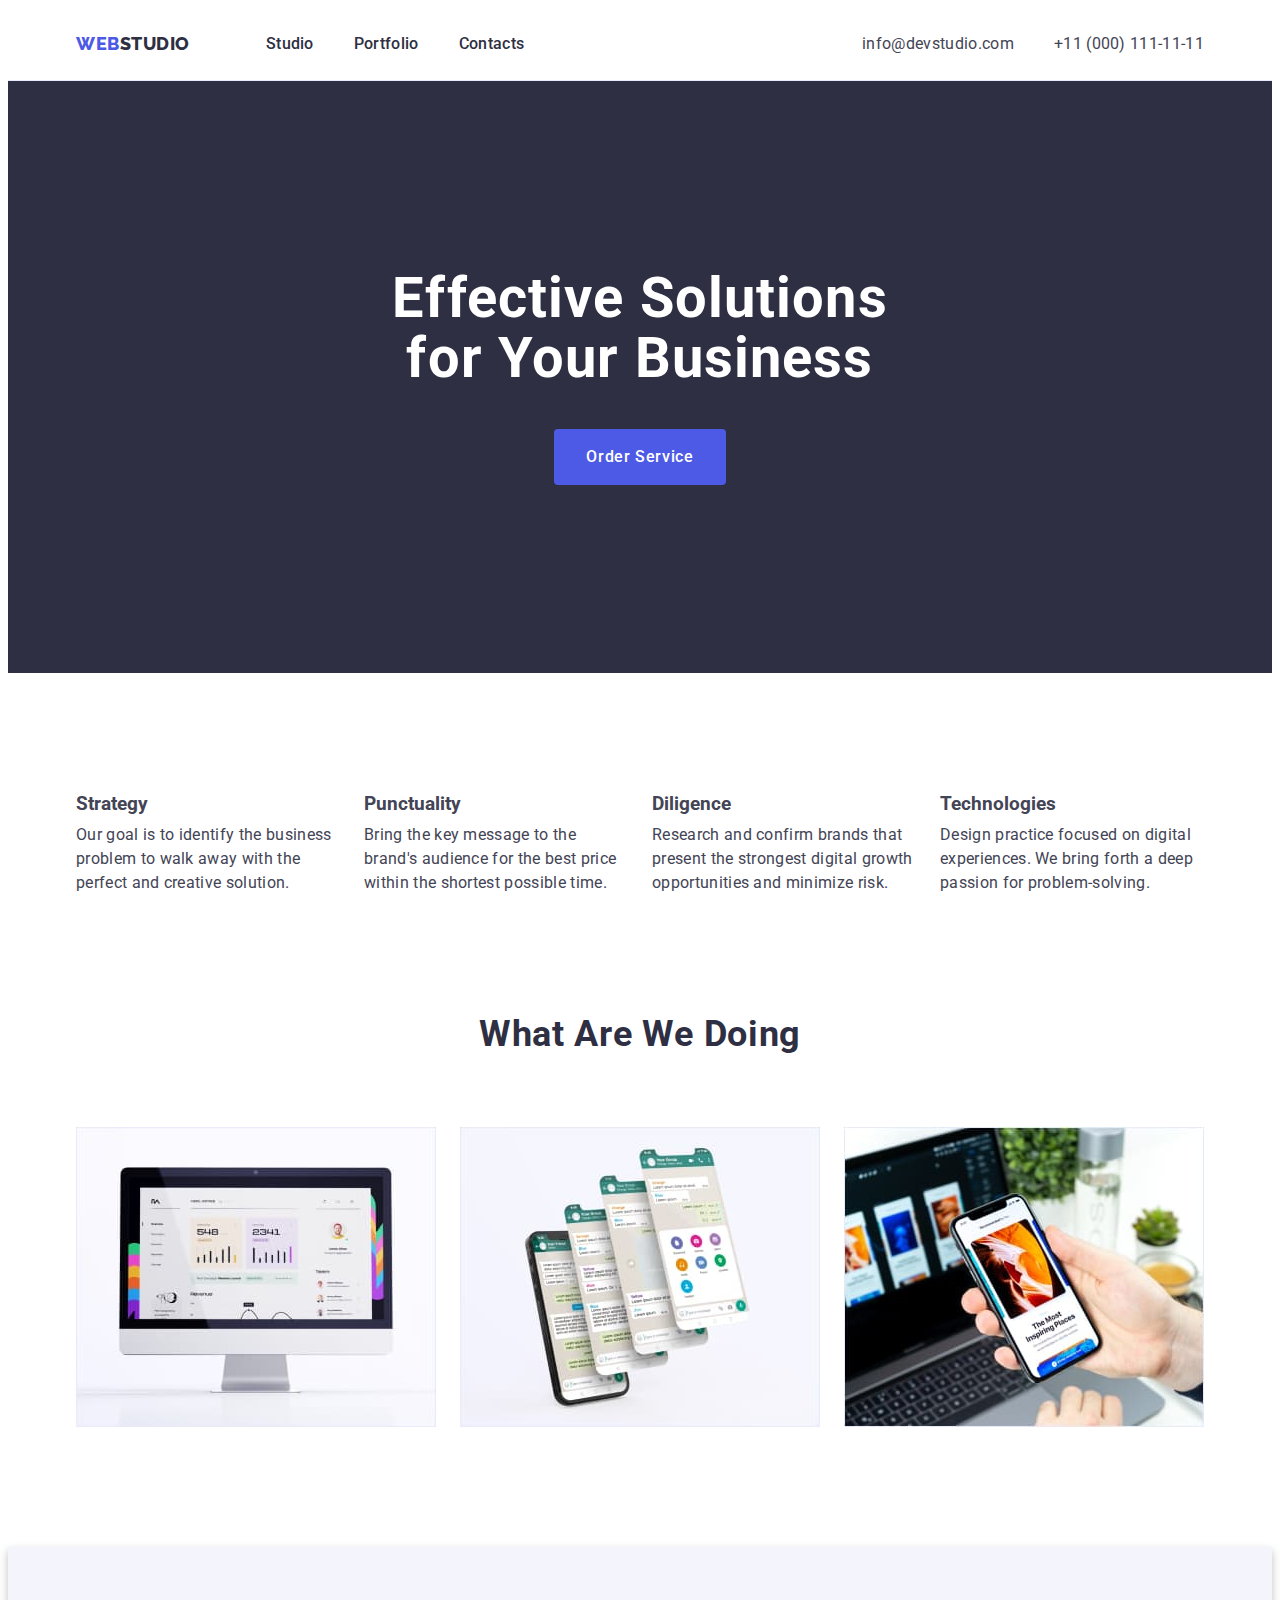
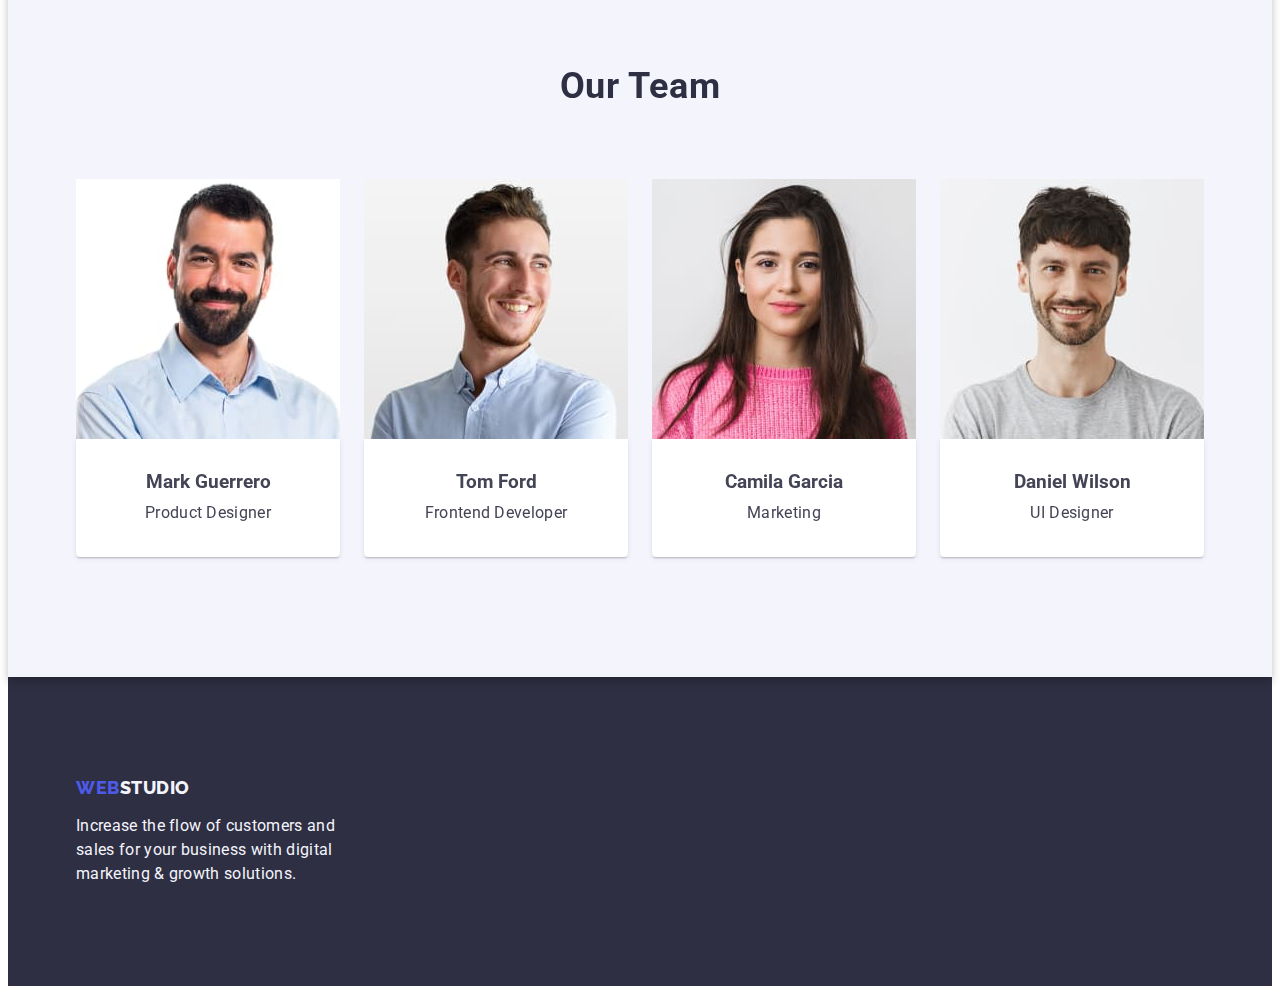
==== index.html @ d4481805 "Initial commit" ====
<!DOCTYPE html>
<html lang="en">

<head>
    <meta charset="UTF-8">
    <meta http-equiv="X-UA-Compatible" content="IE=edge">
    <meta name="viewport" content="width=device-width, initial-scale=1.0">
    <title>WebStudio</title>
    <link rel="preconnect" href="https://fonts.googleapis.com">
    <link rel="preconnect" href="https://fonts.gstatic.com" crossorigin>
    <link
        href="https://fonts.googleapis.com/css2?family=Raleway:wght@800&family=Roboto:wght@400;500;700;900&display=swap"
        rel="stylesheet">
    <link rel="stylesheet" href="https://cdnjs.cloudflare.com/ajax/libs/modern-normalize/1.1.0/modern-normalize.min.css"
        integrity="sha512-wpPYUAdjBVSE4KJnH1VR1HeZfpl1ub8YT/NKx4PuQ5NmX2tKuGu6U/JRp5y+Y8XG2tV+wKQpNHVUX03MfMFn9Q=="
        crossorigin="anonymous" referrerpolicy="no-referrer" />
    <link rel="stylesheet" href="./css/styles.css" />
</head>

<body>

    <!--Шапка сайту-->

    <header class="page-hdr">
        <div class="container page-header-container">
            <nav class="page-nav nav-menu">
                <a class="link logo-web" href="./index.html">Web<span class="logo-studioup">Studio</span></a>

                <ul class="list nav">
                    <li><a class="link nav-link" href="./index.html">Studio</a></li>
                    <li><a class="link nav-link" href="./portfolio.html">Portfolio</a></li>
                    <li><a class="link nav-link" href="">Contacts</a></li>
                </ul>
            </nav>

            <address class="adrs">
                <ul class="address-links list">
                    <li><a class="link" href="mailto:info@devstudio.com">info@devstudio.com</a></li>
                    <li><a class="link" href="tel:+110001111111">+11 (000) 111-11-11</a></li>
                </ul>
            </address>
        </div>
    </header>

    <!--Hero-->

    <main>
        <section class="hero">
            <div class="container">
                <h1 class="hero-title">Effective Solutions for Your Business</h1>
                <button class="hero-btn " type="button">Order Service</button>
            </div>
        </section>


        <!--Друга секція-->

        <section class="section">
            <div class="container">
                <h2 class="tit visually-hidden">Наші переваги.</h2>
                <ul class="list advantages">
                    <li class="advant">
                        <h3 class="title">Strategy</h3>
                        <p class="text-title">Our goal is to identify the business
                            problem to walk away with the perfect and creative solution.</p>
                    </li>
                    <li class="advant">
                        <h3 class="title">Punctuality</h3>
                        <p class="text-title">Bring the key message to the brand's audience for the best price within
                            the
                            shortest possible
                            time.</p>
                    </li>
                    <li class="advant">
                        <h3 class="title">Diligence</h3>
                        <p class="text-title">Research and confirm brands that present the strongest digital growth
                            opportunities and minimize
                            risk.</p>
                    </li>
                    <li class="advant">
                        <h3 class="title">Technologies</h3>
                        <p class="text-title">Design practice focused on digital experiences. We bring forth a deep
                            passion
                            for
                            problem-solving.</p>
                    </li>
                </ul>
            </div>
        </section>

        <!--Третя секція-->

        <section class="section no-padding">
            <div class="container">

                <h2 class="headline">What are we doing</h2>
                <ul class="list list-doing">
                    <li class="wedoing">
                        <img src="./images/monitor.jpg" alt="monitor">
                    </li>
                    <li class="wedoing">
                        <img src="./images/smartphone.jpg" alt="smartphone">
                    </li>
                    <li class="wedoing">
                        <img src="./images/laptop.jpg" alt="laptop">
                    </li>
                </ul>
            </div>
        </section>

        <!--Четверта секція-->

        <section class="section section-team">
            <div class="container">
                <h2 class="headline-team">Our Team</h2>
                <ul class="team-img list">
                    <li class="master-photo">
                        <img class="master-card" src="./images/mark-guerrero.jpg" alt="mark-guerrero" width="264">
                        <div class="tit-container">
                            <h3 class="title name-center">Mark Guerrero</h3>
                            <p class="text-title name-center">Product Designer</p>
                        </div>
                    </li>
                    <li class="master-photo">
                        <img class="master-card" src="./images/tom-ford.jpg" alt="tom-ford" width="264">
                        <div class="tit-container">
                            <h3 class="title name-center">Tom Ford</h3>
                            <p class="text-title name-center">Frontend Developer</p>
                        </div>
                    </li>
                    <li class="master-photo">
                        <img class="master-card" src="./images/camila-garcia.jpg" alt="camila-garcia" width="264">
                        <div class="tit-container">
                            <h3 class="title name-center">Camila Garcia</h3>
                            <p class="text-title name-center">Marketing</p>
                        </div>
                    </li>
                    <li class="master-photo">
                        <img class="master-card" src="./images/daniel-wilson.jpg" alt="daniel-wilson" width="264">
                        <div class="tit-container">
                            <h3 class="title name-center">Daniel Wilson</h3>
                            <p class="text-title name-center">UI Designer</p>
                        </div>
                    </li>
                </ul>
            </div>
        </section>
    </main>


    <!--Підвал-->

    <footer class="foot-menu">
        <div class="container">
            <a class="link logo-webfoot" href="./index.html">Web<span class="logo-studiofoot">Studio</span></a>
            <p class="foot-text">Increase the flow of customers and sales for your business with digital marketing &
                growth
                solutions.</p>
        </div>
    </footer>


</body>

</html>
---- css/styles.css ----
/* root */

:root {
  --fontfamily: "Roboto", sans-serif;
  --fontfamilysecond: "Raleway", sans-serif;
  --maincolor: #434455;
  --textcolor: #2e2f42;
  --secondarycolor: #f4f4fd;
  --backgroundcolor: #ffffff;
  --logowebcolor: #4d5ae5;
  --activebackbtncolor: #404bbf;
  --btnbordercolor: #e7e9fc;
}

/* Скидання стилів браузера  */

.list {
  list-style: none;
}

.link {
  text-decoration: none;
}

h1,
h2,
h3,
h4,
p {
  margin-top: 0;
  margin-bottom: 0;
}

ul,
ol {
  margin-top: 0;
  margin-bottom: 0;
  padding-left: 0;
}

img {
  display: block;
}

.container {
  width: 1158px;
  padding: 0 15px;
  margin-left: auto;
  margin-right: auto;
}

/* border-box ===========================================================*/

html {
  box-sizing: border-box;
}

/* Це рамка блоків для верстки. Потім потрібно буде видалити =============================*/

.box {
  outline: 2px solid orangered;
}

*,
*::before,
*::after {
  box-sizing: inherit;
}

/*body* - глобальні стилі */

body {
  font-family: var(--fontfamily);
  color: var(--maincolor);
  background-color: var(--backgroundcolor);
}

.section {
  padding-top: 120px;
  padding-bottom: 120px;
}

.title {
  margin-top: 0;
  margin-bottom: 8px;
}

.visually-hidden {
  position: absolute;
  width: 1px;
  height: 1px;
  margin: -1px;
  border: 0;
  padding: 0;

  white-space: nowrap;
  clip-path: inset(100%);
  clip: rect(0 0 0 0);
  overflow: hidden;
}

/* Header */

.page-hdr {
  border-bottom: 1px solid var(--btnbordercolor);
}

.page-header-container {
  display: flex;
  align-items: center;
}

.page-nav {
  display: flex;
  align-items: center;
}

.nav-menu > a {
  font-size: 18px;
  font-weight: 800;
  font-size: 18px;
  line-height: 1.17;
  display: flex;
  align-items: center;
  letter-spacing: 0.03em;
  text-transform: uppercase;
}

.logo-web {
  color: var(--logowebcolor);
  font-family: var(--fontfamilysecond);
  margin-right: 76px;
}

/* Лого Studio верх */

.logo-studioup {
  color: var(--textcolor);
  font-family: var(--fontfamilysecond);
}

/* Лого Studio низ */

.logo-studiofoot {
  color: var(--secondarycolor);
  font-family: var(--fontfamilysecond);
}

/* Навігація */

.nav {
  display: flex;
  align-items: center;
  gap: 40px;
}

.nav-link {
  display: block;
  font-weight: 500;
  line-height: 1.5;
  letter-spacing: 0.02em;
  color: var(--textcolor);
  padding: 24px 0;
}

.nav-link:hover,
.nav-link:focus {
  color: var(--activebackbtncolor);
}

/* Contacts */

.adrs {
  font-style: normal;
  margin-left: auto;
}

.address-links {
  display: flex;
  align-items: center;
  gap: 40px;
}

.address-links .link {
  font-weight: 400;
  line-height: 1.5;
  letter-spacing: 0.02em;
  color: var(--maincolor);
}

.address-links .link:hover,
.address-links .link:focus {
  color: var(--activebackbtncolor);
}

/* Перша секція / Hero */

.hero {
  background-color: var(--textcolor);
  text-align: center;
  padding-top: 188px;
  padding-bottom: 188px;
}

.hero-title {
  font-weight: 700;
  font-size: 56px;
  line-height: 1.07;
  margin-top: 0;
  margin-right: auto;
  margin-left: auto;
  letter-spacing: 0.02em;
  color: var(--backgroundcolor);

  margin-bottom: 40px;
  display: block;
  max-width: 496px;
}

.hero-btn {
  font-weight: 500;
  font-size: 16px;
  line-height: 1.5;

  align-items: center;
  letter-spacing: 0.04em;
  font-family: var(--fontfamily);
  color: var(--backgroundcolor);
  background-color: var(--logowebcolor);
  cursor: pointer;
  border-radius: 4px;
  padding: 16px 32px;
  display: block;
  margin-left: auto;
  margin-right: auto;
  min-width: 169px;
  height: 56px;
  border: none;
}

.hero-btn:hover,
.hero-btn:focus {
  background-color: var(--activebackbtncolor);
}

/* Друга секція / advantages */

.advant {
  width: 264px;
}

.advantages {
  display: flex;
  gap: 24px;
}

.tit .title {
  font-weight: 500;
  font-size: 20px;
  line-height: 1.2;
  letter-spacing: 0.02em;
  color: var(--textcolor);
  background-color: var(--backgroundcolor);
}

.text-title {
  font-weight: 400;
  font-size: 16px;
  line-height: 1.5;
  letter-spacing: 0.02em;
}

/* Третя секція */

.no-padding {
  padding-top: 0;
}

.headline {
  font-weight: 700;
  font-size: 36px;
  line-height: 1.11;
  text-align: center;
  letter-spacing: 0.02em;
  text-transform: capitalize;
  color: var(--textcolor);
  padding-top: 0;
  margin-top: 0;
  margin-bottom: 72px;
}

.list-doing {
  display: flex;
  gap: 24px;
}

.wedoing {
  display: block;
  width: 360px;
}

/* Четверта секція */

.section-team {
  background-color: var(--secondarycolor);
  filter: drop-shadow(0px 4px 4px rgba(0, 0, 0, 0.25));
}

.master-photo {
  background-color: var(--backgroundcolor);
}

.tit-container {
  padding: 32px 16px;
  box-shadow: 0px 1px 6px rgba(46, 47, 66, 0.08),
    0px 1px 1px rgba(46, 47, 66, 0.16), 0px 2px 1px rgba(46, 47, 66, 0.08);
  border-radius: 0px 0px 4px 4px;
}

.name-center {
  text-align: center;
}

.headline-team {
  font-weight: 700;
  font-size: 36px;
  line-height: 1.11;
  text-align: center;
  letter-spacing: 0.02em;
  text-transform: capitalize;
  color: var(--textcolor);
  margin-top: 0;
  margin-bottom: 72px;
}

.team-img {
  display: flex;
  gap: 24px;
}

/* Перша секція Portfolio */

.btn {
  font-weight: 500;
  font-size: 16px;
  font-family: var(--fontfamily);
  line-height: 1.5;
  display: flex;
  align-items: center;
  text-align: center;
  letter-spacing: 0.04em;
  color: var(--logowebcolor);
  background-color: var(--secondarycolor);
  cursor: pointer;
  border-radius: 4px;
  padding: 12px 24px;
  display: inline-block;
  border: 1px solid var(--btnbordercolor);
}

.btn:hover,
.btn:focus,
.btn:active {
  color: var(--backgroundcolor);
  background-color: var(--activebackbtncolor);
  border: 1px solid transparent;
}

/* Друга секція Portfolio */

.section-photo {
  padding-top: 96px;
}

.filter-btn {
  display: flex;
  justify-content: center;
  gap: 24px;
  margin-bottom: 72px;
}

.item-card {
  padding-bottom: 32px;
}

.item-photo {
  display: flex;
  flex-wrap: wrap;

  gap: 24px;
  row-gap: 48px;
}

.item-photo .title {
  font-weight: 500;
  font-size: 20px;
  line-height: 1.2;
  letter-spacing: 0.02em;
  color: var(--textcolor);
}

.item-photo .subtitle {
  font-family: var(--fontfamily);
  font-weight: 400;
  font-size: 16px;
  line-height: 1.5;
  letter-spacing: 0.02em;
  color: var(--maincolor);
}

.text-card {
  padding: 32px 16px;

  border: 1px solid var(--btnbordercolor);
  border-top: 0;
}

/* Підвал */

.logo-webfoot {
  font-size: 18px;
  font-weight: 800;
  line-height: 1.17;
  display: flex;
  align-items: center;
  letter-spacing: 0.03em;
  text-transform: uppercase;
  display: block;
  color: var(--logowebcolor);
  font-family: var(--fontfamilysecond);
  margin-bottom: 16px;
  display: inline-block;
}

.foot-menu {
  background-color: var(--textcolor);
  padding-top: 100px;
  padding-bottom: 100px;
}

.foot-text {
  font-weight: 400;
  line-height: 1.5;
  letter-spacing: 0.02em;
  color: var(--secondarycolor);
  width: 264px;
}
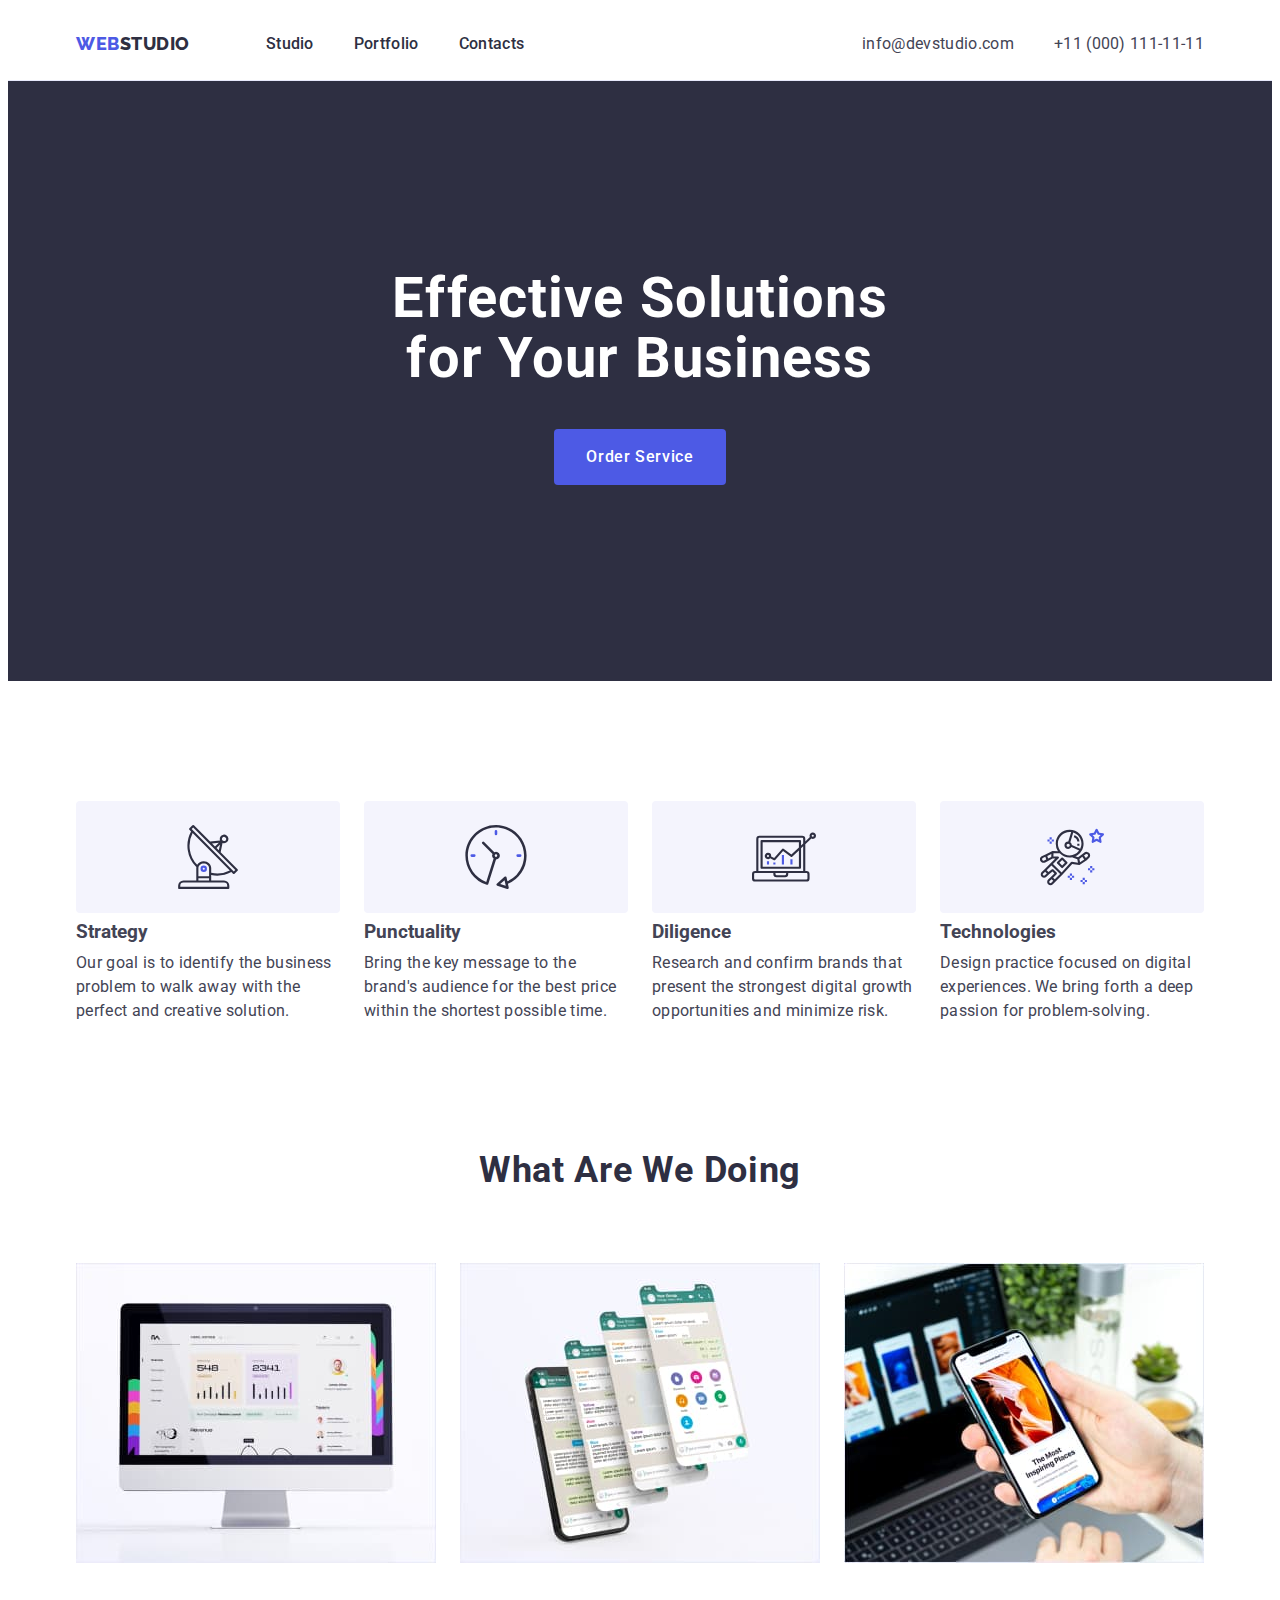
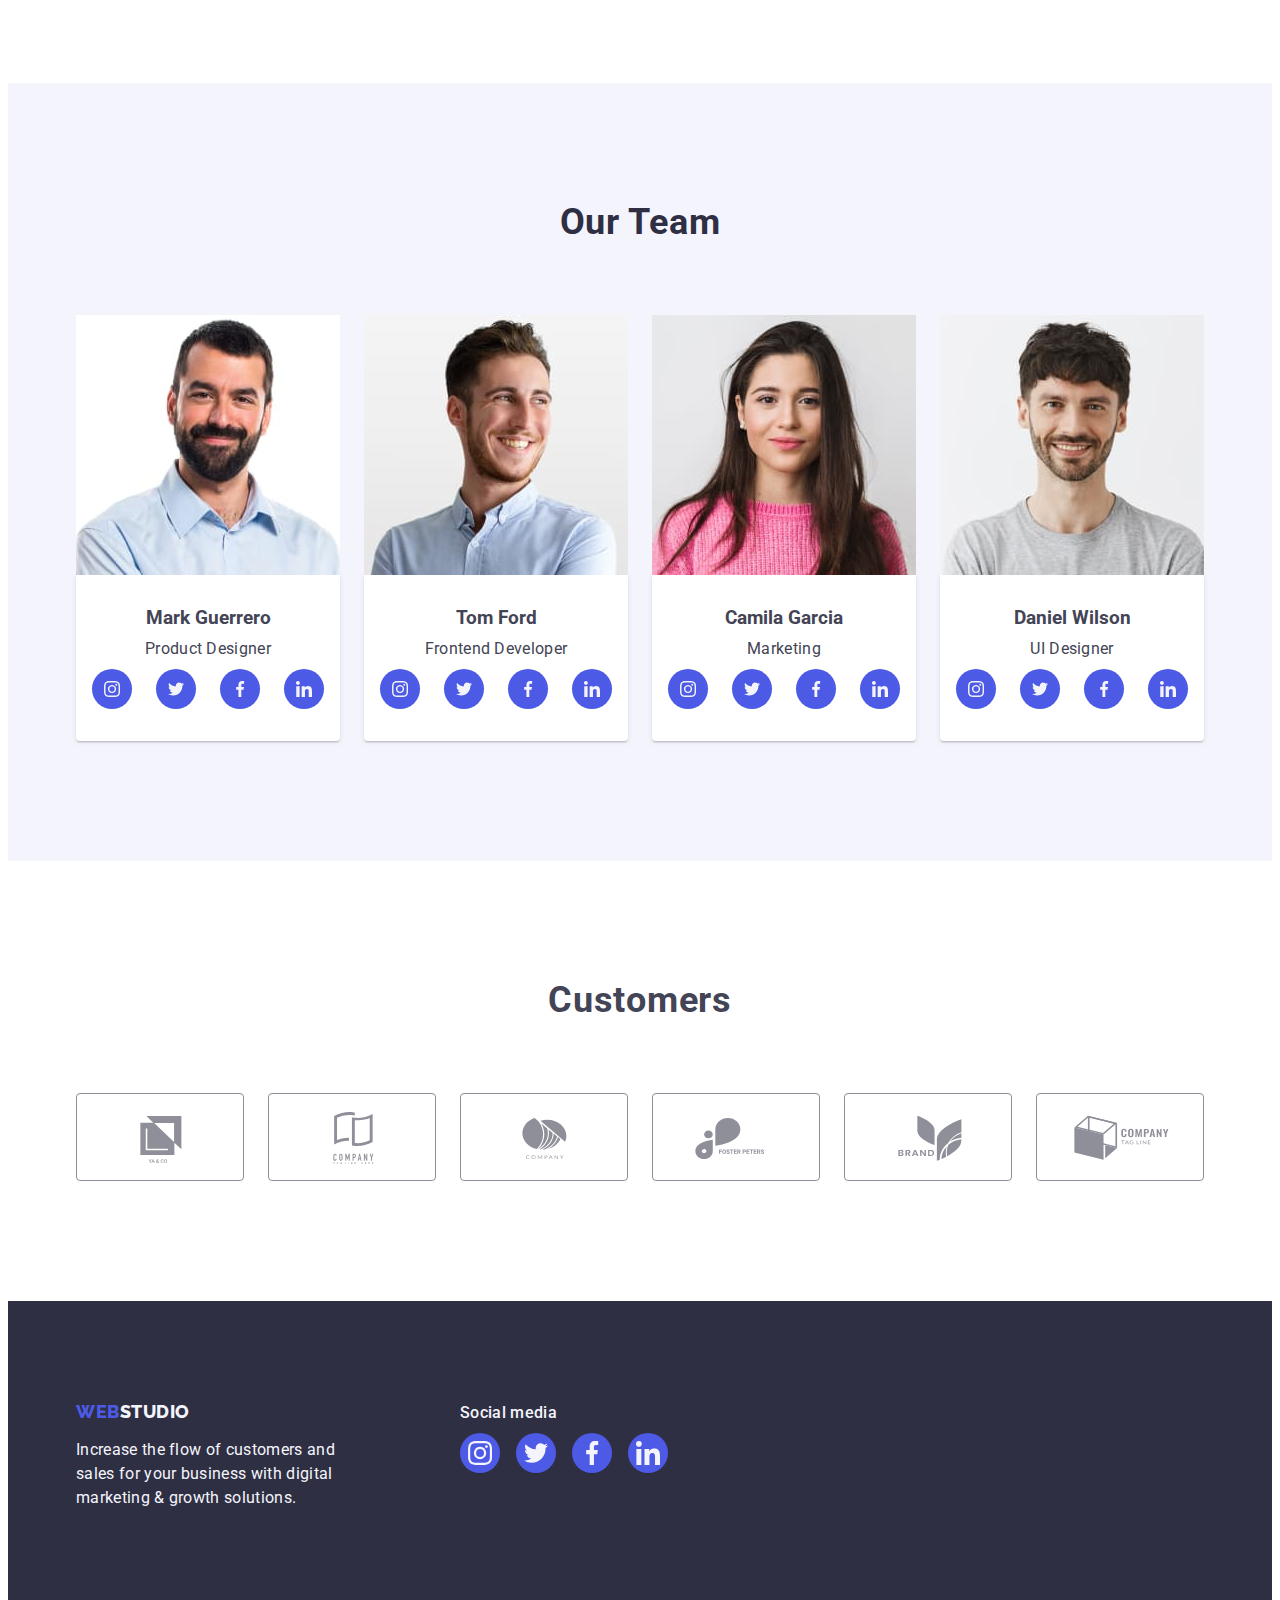
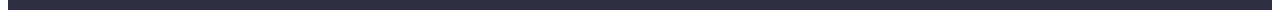
==== commit 461efadb: "Домашнє завдання 4" ====
--- a/index.html
+++ b/index.html
@@ -45,10 +45,10 @@
     <!--Hero-->
 
     <main>
-        <section class="hero">
-            <div class="container">
+        <section class="hero overlay">
+            <div class="">
                 <h1 class="hero-title">Effective Solutions for Your Business</h1>
-                <button class="hero-btn " type="button">Order Service</button>
+                <button class="hero-btn" type="button">Order Service</button>
             </div>
         </section>
 
@@ -60,11 +60,22 @@
                 <h2 class="tit visually-hidden">Наші переваги.</h2>
                 <ul class="list advantages">
                     <li class="advant">
+                        <div class="advant-decor advant-icon">
+                            <svg width="64" height="64">
+                                <use href="./images/icons.svg#icon-antenna"></use>
+                            </svg>
+                        </div>
                         <h3 class="title">Strategy</h3>
                         <p class="text-title">Our goal is to identify the business
                             problem to walk away with the perfect and creative solution.</p>
+
                     </li>
                     <li class="advant">
+                        <div class="advant-decor advant-icon">
+                            <svg width="64" height="64">
+                                <use href="./images/icons.svg#icon-clock"></use>
+                            </svg>
+                        </div>
                         <h3 class="title">Punctuality</h3>
                         <p class="text-title">Bring the key message to the brand's audience for the best price within
                             the
@@ -72,12 +83,22 @@
                             time.</p>
                     </li>
                     <li class="advant">
-                        <h3 class="title">Diligence</h3>
+                        <div class="advant-decor advant-icon">
+                            <svg width="64" height="64">
+                                <use href="./images/icons.svg#icon-diagram"></use>
+                            </svg>
+                        </div>
+                        <h3 class=" title">Diligence</h3>
                         <p class="text-title">Research and confirm brands that present the strongest digital growth
                             opportunities and minimize
                             risk.</p>
                     </li>
                     <li class="advant">
+                        <div class="advant-decor advant-icon">
+                            <svg width="64" height="64">
+                                <use href="./images/icons.svg#icon-astronaut"></use>
+                            </svg>
+                        </div>
                         <h3 class="title">Technologies</h3>
                         <p class="text-title">Design practice focused on digital experiences. We bring forth a deep
                             passion
@@ -119,6 +140,32 @@
                         <div class="tit-container">
                             <h3 class="title name-center">Mark Guerrero</h3>
                             <p class="text-title name-center">Product Designer</p>
+                            <div class="links-list">
+                                <a class="social-links link" href="" target="_blank" rel="noopener no-referrer"
+                                    area-label="icon instagram">
+                                    <svg class="social-icon" width="16" height="16">
+                                        <use href="./images/icons.svg#icon-instagram"></use>
+                                    </svg>
+                                </a>
+                                <a class="social-links link" href="" target="_blank" rel="noopener no-referrer"
+                                    area-label="icon twitter">
+                                    <svg class="social-icon" width="16" height="16">
+                                        <use href="./images/icons.svg#icon-twitter"></use>
+                                    </svg>
+                                </a>
+                                <a class="social-links link" href="" target="_blank" rel="noopener no-referrer"
+                                    area-label="icon facebook">
+                                    <svg class="social-icon" width="16" height="16">
+                                        <use href="./images/icons.svg#icon-facebook"></use>
+                                    </svg>
+                                </a>
+                                <a class="social-links link" href="" target="_blank" rel="noopener no-referrer"
+                                    area-label="icon linkedin">
+                                    <svg class="social-icon" width="16" height="16">
+                                        <use href="./images/icons.svg#icon-linkedin"></use>
+                                    </svg>
+                                </a>
+                            </div>
                         </div>
                     </li>
                     <li class="master-photo">
@@ -126,6 +173,32 @@
                         <div class="tit-container">
                             <h3 class="title name-center">Tom Ford</h3>
                             <p class="text-title name-center">Frontend Developer</p>
+                            <div class="links-list">
+                                <a class="social-links link" href="" target="_blank" rel="noopener no-referrer"
+                                    area-label="icon instagram">
+                                    <svg class="social-icon" width="16" height="16">
+                                        <use href="./images/icons.svg#icon-instagram"></use>
+                                    </svg>
+                                </a>
+                                <a class="social-links link" href="" target="_blank" rel="noopener no-referrer"
+                                    area-label="icon twitter">
+                                    <svg class="social-icon" width="16" height="16">
+                                        <use href="./images/icons.svg#icon-twitter"></use>
+                                    </svg>
+                                </a>
+                                <a class="social-links link" href="" target="_blank" rel="noopener no-referrer"
+                                    area-label="icon facebook">
+                                    <svg class="social-icon" width="16" height="16">
+                                        <use href="./images/icons.svg#icon-facebook"></use>
+                                    </svg>
+                                </a>
+                                <a class="social-links link" href="" target="_blank" rel="noopener no-referrer"
+                                    area-label="icon linkedin">
+                                    <svg class="social-icon" width="16" height="16">
+                                        <use href="./images/icons.svg#icon-linkedin"></use>
+                                    </svg>
+                                </a>
+                            </div>
                         </div>
                     </li>
                     <li class="master-photo">
@@ -133,6 +206,32 @@
                         <div class="tit-container">
                             <h3 class="title name-center">Camila Garcia</h3>
                             <p class="text-title name-center">Marketing</p>
+                            <div class="links-list">
+                                <a class="social-links link" href="" target="_blank" rel="noopener no-referrer"
+                                    area-label="icon instagram">
+                                    <svg class="social-icon" width="16" height="16">
+                                        <use href="./images/icons.svg#icon-instagram"></use>
+                                    </svg>
+                                </a>
+                                <a class="social-links link" href="" target="_blank" rel="noopener no-referrer"
+                                    area-label="icon twitter">
+                                    <svg class="social-icon" width="16" height="16">
+                                        <use href="./images/icons.svg#icon-twitter"></use>
+                                    </svg>
+                                </a>
+                                <a class="social-links link" href="" target="_blank" rel="noopener no-referrer"
+                                    area-label="icon facebook">
+                                    <svg class="social-icon" width="16" height="16">
+                                        <use href="./images/icons.svg#icon-facebook"></use>
+                                    </svg>
+                                </a>
+                                <a class="social-links link" href="" target="_blank" rel="noopener no-referrer"
+                                    area-label="icon linkedin">
+                                    <svg class="social-icon" width="16" height="16">
+                                        <use href="./images/icons.svg#icon-linkedin"></use>
+                                    </svg>
+                                </a>
+                            </div>
                         </div>
                     </li>
                     <li class="master-photo">
@@ -140,6 +239,32 @@
                         <div class="tit-container">
                             <h3 class="title name-center">Daniel Wilson</h3>
                             <p class="text-title name-center">UI Designer</p>
+                            <div class="links-list">
+                                <a class="social-links link" href="" target="_blank" rel="noopener no-referrer"
+                                    area-label="icon instagram">
+                                    <svg class="social-icon" width="16" height="16">
+                                        <use href="./images/icons.svg#icon-instagram"></use>
+                                    </svg>
+                                </a>
+                                <a class="social-links link" href="" target="_blank" rel="noopener no-referrer"
+                                    area-label="icon twitter">
+                                    <svg class="social-icon" width="16" height="16">
+                                        <use href="./images/icons.svg#icon-twitter"></use>
+                                    </svg>
+                                </a>
+                                <a class="social-links link" href="" target="_blank" rel="noopener no-referrer"
+                                    area-label="icon facebook">
+                                    <svg class="social-icon" width="16" height="16">
+                                        <use href="./images/icons.svg#icon-facebook"></use>
+                                    </svg>
+                                </a>
+                                <a class="social-links link" href="" target="_blank" rel="noopener no-referrer"
+                                    area-label="icon linkedin">
+                                    <svg class="social-icon" width="16" height="16">
+                                        <use href="./images/icons.svg#icon-linkedin"></use>
+                                    </svg>
+                                </a>
+                            </div>
                         </div>
                     </li>
                 </ul>
@@ -147,15 +272,114 @@
         </section>
     </main>
 
+    <!--П'ята секція-->
+
+    <section class="section">
+        <div class="container">
+            <h2 class="cust-title">Customers</h2>
+            <ul class="clients list">
+                <li>
+                    <a class="client-icon link" href="" target="_blank" rel="noopener no-referrer"
+                        area-label="client icon">
+                        <svg class="cust-icon" width="104" height="56">
+                            <use href="./images/icons.svg#icon-yaco"></use>
+                        </svg>
+                    </a>
+                </li>
+                <li>
+                    <a class="client-icon link" href="" target="_blank" rel="noopener no-referrer"
+                        area-label="client icon">
+                        <svg class="cust-icon" width="104" height="56">
+                            <use href="./images/icons.svg#icon-tagline"></use>
+                        </svg>
+                    </a>
+                </li>
+                <li>
+                    <a class="client-icon link" href="" target="_blank" rel="noopener no-referrer"
+                        area-label="client icon">
+                        <svg class="cust-icon" width="104" height="56">
+                            <use href="./images/icons.svg#icon-com"></use>
+                        </svg>
+                    </a>
+                </li>
+                <li>
+                    <a class="client-icon link" href="" target="_blank" rel="noopener no-referrer"
+                        area-label="client icon">
+                        <svg class="cust-icon" width="104" height="56">
+                            <use href="./images/icons.svg#icon-foster"></use>
+                        </svg>
+                    </a>
+                </li>
+                <li>
+                    <a class="client-icon link" href="" target="_blank" rel="noopener no-referrer"
+                        area-label="client icon">
+                        <svg class="cust-icon" width="104" height="56">
+                            <use href="./images/icons.svg#icon-brand"></use>
+                        </svg>
+                    </a>
+                </li>
+                <li>
+                    <a class="client-icon link" href="" target="_blank" rel="noopener no-referrer"
+                        area-label="client icon">
+                        <svg class="cust-icon" width="104" height="56">
+                            <use href="./images/icons.svg#icon-comtag"></use>
+                        </svg>
+                    </a>
+                </li>
+        </div>
+    </section>
+
+
+
 
     <!--Підвал-->
 
     <footer class="foot-menu">
-        <div class="container">
-            <a class="link logo-webfoot" href="./index.html">Web<span class="logo-studiofoot">Studio</span></a>
-            <p class="foot-text">Increase the flow of customers and sales for your business with digital marketing &
-                growth
-                solutions.</p>
+        <div class="container flex-foot">
+            <div class="foot-indent">
+                <a class="link logo-webfoot" href="./index.html">Web<span class="logo-studiofoot">Studio</span></a>
+                <p class="foot-text">Increase the flow of customers and sales for your business with digital
+                    marketing &
+                    growth
+                    solutions.</p>
+            </div>
+            <div>
+                <h2 class="social-title">Social media</h2>
+                <ul class="foot-links list">
+                    <li>
+                        <a class="footer-link" href="" target="_blank" rel="noopener no-referrer"
+                            area-label="icon instagram">
+                            <svg class="social-icon" width="24" height="24">
+                                <use href="./images/icons.svg#icon-instagram"></use>
+                            </svg>
+                        </a>
+                    </li>
+                    <li>
+                        <a class="footer-link link" href="" target="_blank" rel="noopener no-referrer"
+                            area-label="icon twitter">
+                            <svg class="social-icon" width="24" height="24">
+                                <use href="./images/icons.svg#icon-twitter"></use>
+                            </svg>
+                        </a>
+                    </li>
+                    <li>
+                        <a class="footer-link link" href="" target="_blank" rel="noopener no-referrer"
+                            area-label="icon facebook">
+                            <svg class="social-icon" width="24" height="24">
+                                <use href="./images/icons.svg#icon-facebook"></use>
+                            </svg>
+                        </a>
+                    </li>
+                    <li>
+                        <a class="footer-link link" href="" target="_blank" rel="noopener no-referrer"
+                            area-label="icon linkedin">
+                            <svg class="social-icon" width="24" height="24">
+                                <use href="./images/icons.svg#icon-linkedin"></use>
+                            </svg>
+                        </a>
+                    </li>
+                </ul>
+            </div>
         </div>
     </footer>
 
--- a/css/styles.css
+++ b/css/styles.css
@@ -10,6 +10,8 @@
   --logowebcolor: #4d5ae5;
   --activebackbtncolor: #404bbf;
   --btnbordercolor: #e7e9fc;
+  --clienticonfill: #8e8f99;
+  --footlinkfocuscolor: #31d0aa;
 }
 
 /* Скидання стилів браузера  */
@@ -211,7 +213,6 @@
   margin-left: auto;
   letter-spacing: 0.02em;
   color: var(--backgroundcolor);
-
   margin-bottom: 40px;
   display: block;
   max-width: 496px;
@@ -221,7 +222,6 @@
   font-weight: 500;
   font-size: 16px;
   line-height: 1.5;
-
   align-items: center;
   letter-spacing: 0.04em;
   font-family: var(--fontfamily);
@@ -243,15 +243,48 @@
   background-color: var(--activebackbtncolor);
 }
 
+.overlay {
+  max-width: 1440px;
+  height: 600px;
+  margin-left: auto;
+  margin-right: auto;
+
+  background-image: linear-gradient(
+      to right,
+      rgba(46, 47, 66, 0.7),
+      rgba(46, 47, 66, 0.7)
+    ),
+    url(../images/people-office.jpg);
+
+  background-size: cover;
+  background-position: center;
+  background-repeat: no-repeat;
+}
+
 /* Друга секція / advantages */
+
+.advantages {
+  display: flex;
+  gap: 24px;
+}
 
 .advant {
   width: 264px;
 }
 
-.advantages {
-  display: flex;
-  gap: 24px;
+.advant-icon {
+  display: block;
+}
+
+.advant-decor {
+  display: flex;
+  justify-content: center;
+  align-items: center;
+  width: 264px;
+  height: 112px;
+  background: #f4f4fd;
+  border-radius: 4px;
+  margin-bottom: 8px;
 }
 
 .tit .title {
@@ -268,6 +301,7 @@
   font-size: 16px;
   line-height: 1.5;
   letter-spacing: 0.02em;
+  margin-bottom: 8px;
 }
 
 /* Третя секція */
@@ -303,7 +337,6 @@
 
 .section-team {
   background-color: var(--secondarycolor);
-  filter: drop-shadow(0px 4px 4px rgba(0, 0, 0, 0.25));
 }
 
 .master-photo {
@@ -311,7 +344,8 @@
 }
 
 .tit-container {
-  padding: 32px 16px;
+  padding-top: 32px;
+  padding-bottom: 32px;
   box-shadow: 0px 1px 6px rgba(46, 47, 66, 0.08),
     0px 1px 1px rgba(46, 47, 66, 0.16), 0px 2px 1px rgba(46, 47, 66, 0.08);
   border-radius: 0px 0px 4px 4px;
@@ -336,6 +370,66 @@
 .team-img {
   display: flex;
   gap: 24px;
+}
+
+.links-list {
+  display: flex;
+  justify-content: center;
+  gap: 24px;
+}
+
+.social-links {
+  border-radius: 50%;
+  width: 40px;
+  height: 40px;
+  display: flex;
+  justify-content: center;
+  align-items: center;
+  background-color: var(--logowebcolor);
+}
+
+.social-links:hover,
+.social-links:focus {
+  background-color: var(--activebackbtncolor);
+}
+
+.social-icon {
+  fill: var(--secondarycolor);
+}
+
+/* П'ята секція */
+
+.cust-title {
+  font-weight: 700;
+  font-size: 36px;
+  line-height: 1.11;
+  text-align: center;
+  letter-spacing: 0.02em;
+  text-transform: capitalize;
+  margin-bottom: 72px;
+}
+
+.clients {
+  display: flex;
+  gap: 24px;
+}
+
+.client-icon {
+  display: block;
+  width: 168px;
+  height: 88px;
+  display: flex;
+  justify-content: center;
+  align-items: center;
+  border: 1px solid var(--clienticonfill);
+  border-radius: 4px;
+  fill: var(--clienticonfill);
+}
+
+.client-icon:hover,
+.client-icon:focus {
+  fill: var(--activebackbtncolor);
+  border-color: var(--activebackbtncolor);
 }
 
 /* Перша секція Portfolio */
@@ -364,6 +458,7 @@
   color: var(--backgroundcolor);
   background-color: var(--activebackbtncolor);
   border: 1px solid transparent;
+  box-shadow: 0px 4px 4px rgba(0, 0, 0, 0.25);
 }
 
 /* Друга секція Portfolio */
@@ -379,8 +474,9 @@
   margin-bottom: 72px;
 }
 
-.item-card {
-  padding-bottom: 32px;
+.item-card:hover {
+  box-shadow: 0px 1px 6px rgba(46, 47, 66, 0.08),
+    0px 1px 1px rgba(46, 47, 66, 0.16), 0px 2px 1px rgba(46, 47, 66, 0.08);
 }
 
 .item-photo {
@@ -418,6 +514,7 @@
 /* Підвал */
 
 .logo-webfoot {
+  display: flex;
   font-size: 18px;
   font-weight: 800;
   line-height: 1.17;
@@ -429,19 +526,60 @@
   color: var(--logowebcolor);
   font-family: var(--fontfamilysecond);
   margin-bottom: 16px;
-  display: inline-block;
+  display: block;
 }
 
 .foot-menu {
   background-color: var(--textcolor);
   padding-top: 100px;
   padding-bottom: 100px;
+  display: block;
+}
+
+.flex-foot {
+  display: flex;
+}
+
+.foot-indent {
+  margin-right: 120px;
+  align-items: baseline;
 }
 
 .foot-text {
+  display: inline-block;
   font-weight: 400;
   line-height: 1.5;
   letter-spacing: 0.02em;
   color: var(--secondarycolor);
   width: 264px;
 }
+
+.social-title {
+  font-weight: 500;
+  font-size: 16px;
+  line-height: 1.5;
+  letter-spacing: 0.02em;
+  color: var(--secondarycolor);
+  margin-bottom: 8px;
+}
+
+.foot-links {
+  display: flex;
+  width: 208px;
+  gap: 16px;
+}
+
+.footer-link {
+  border-radius: 50%;
+  width: 40px;
+  min-height: 40px;
+  display: flex;
+  justify-content: center;
+  align-items: center;
+  background-color: var(--logowebcolor);
+}
+
+.footer-link:hover,
+.footer-link:focus {
+  background-color: var(--footlinkfocuscolor);
+}
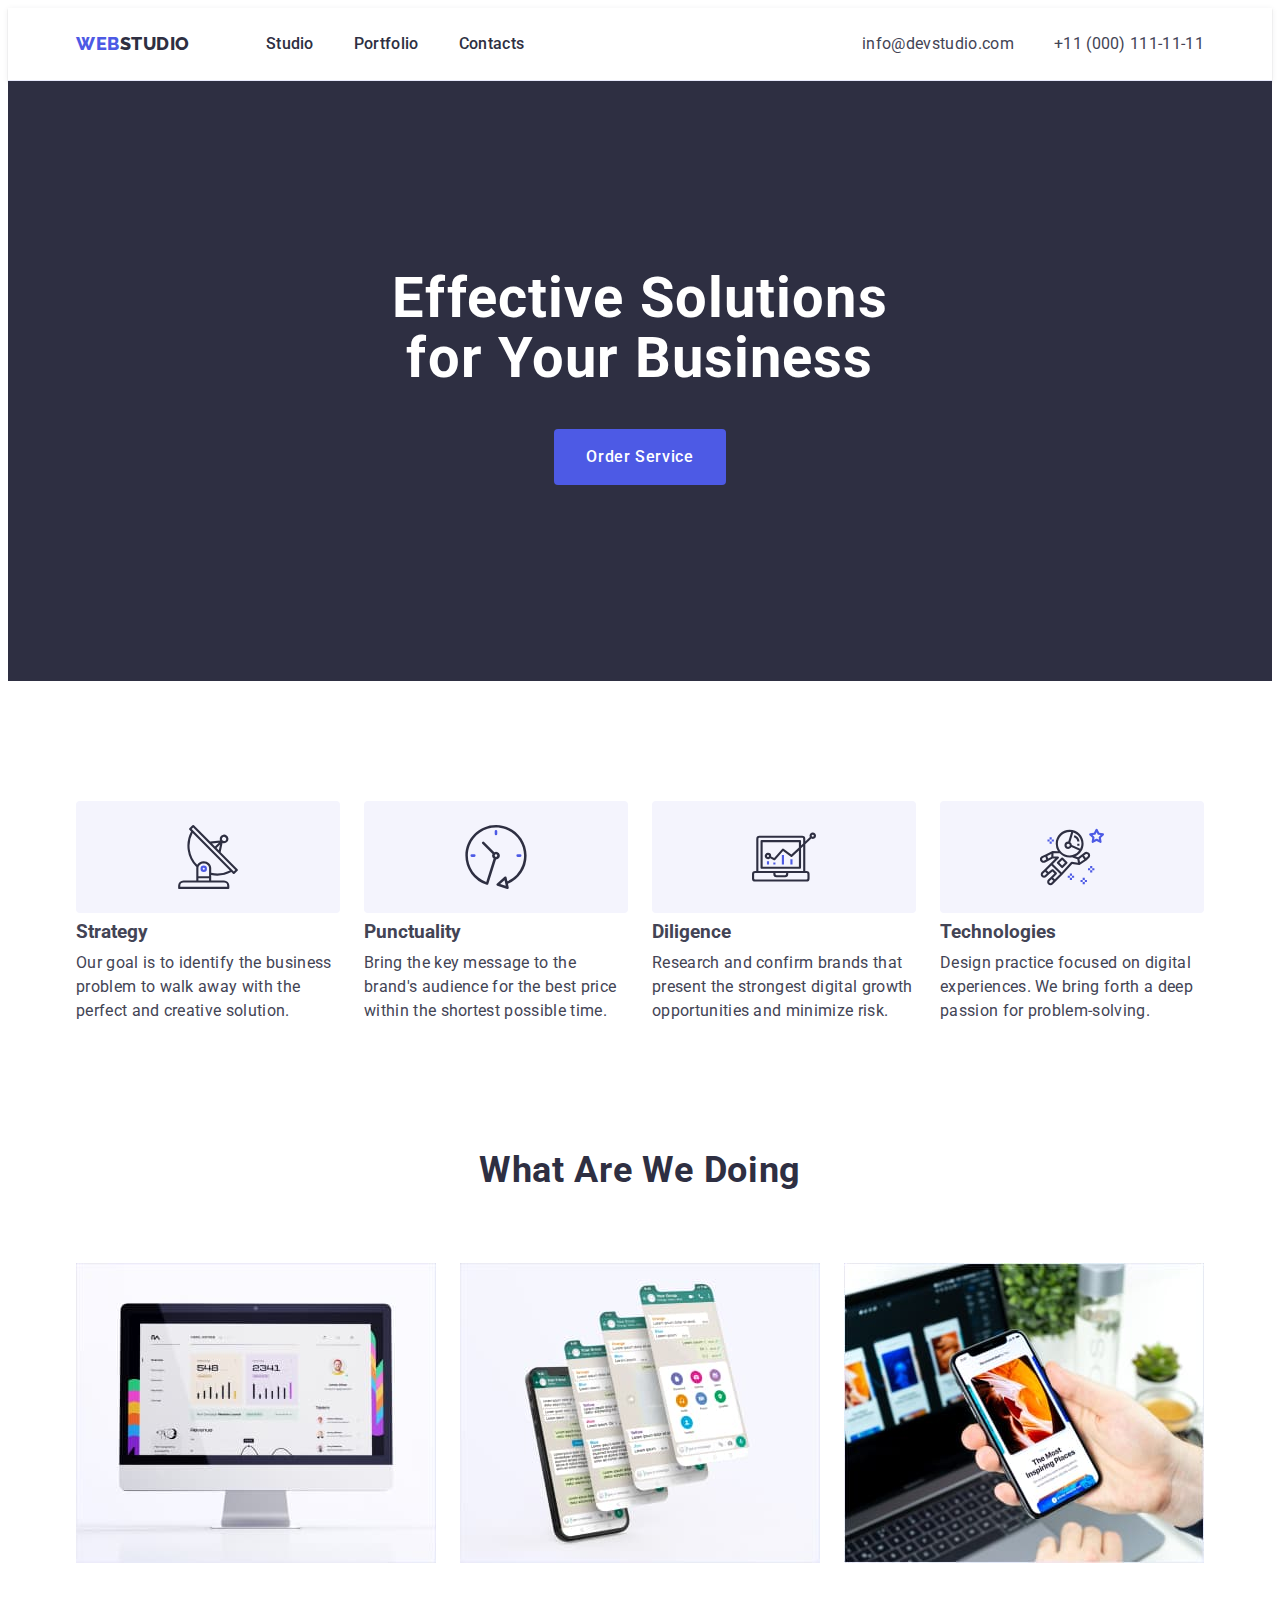
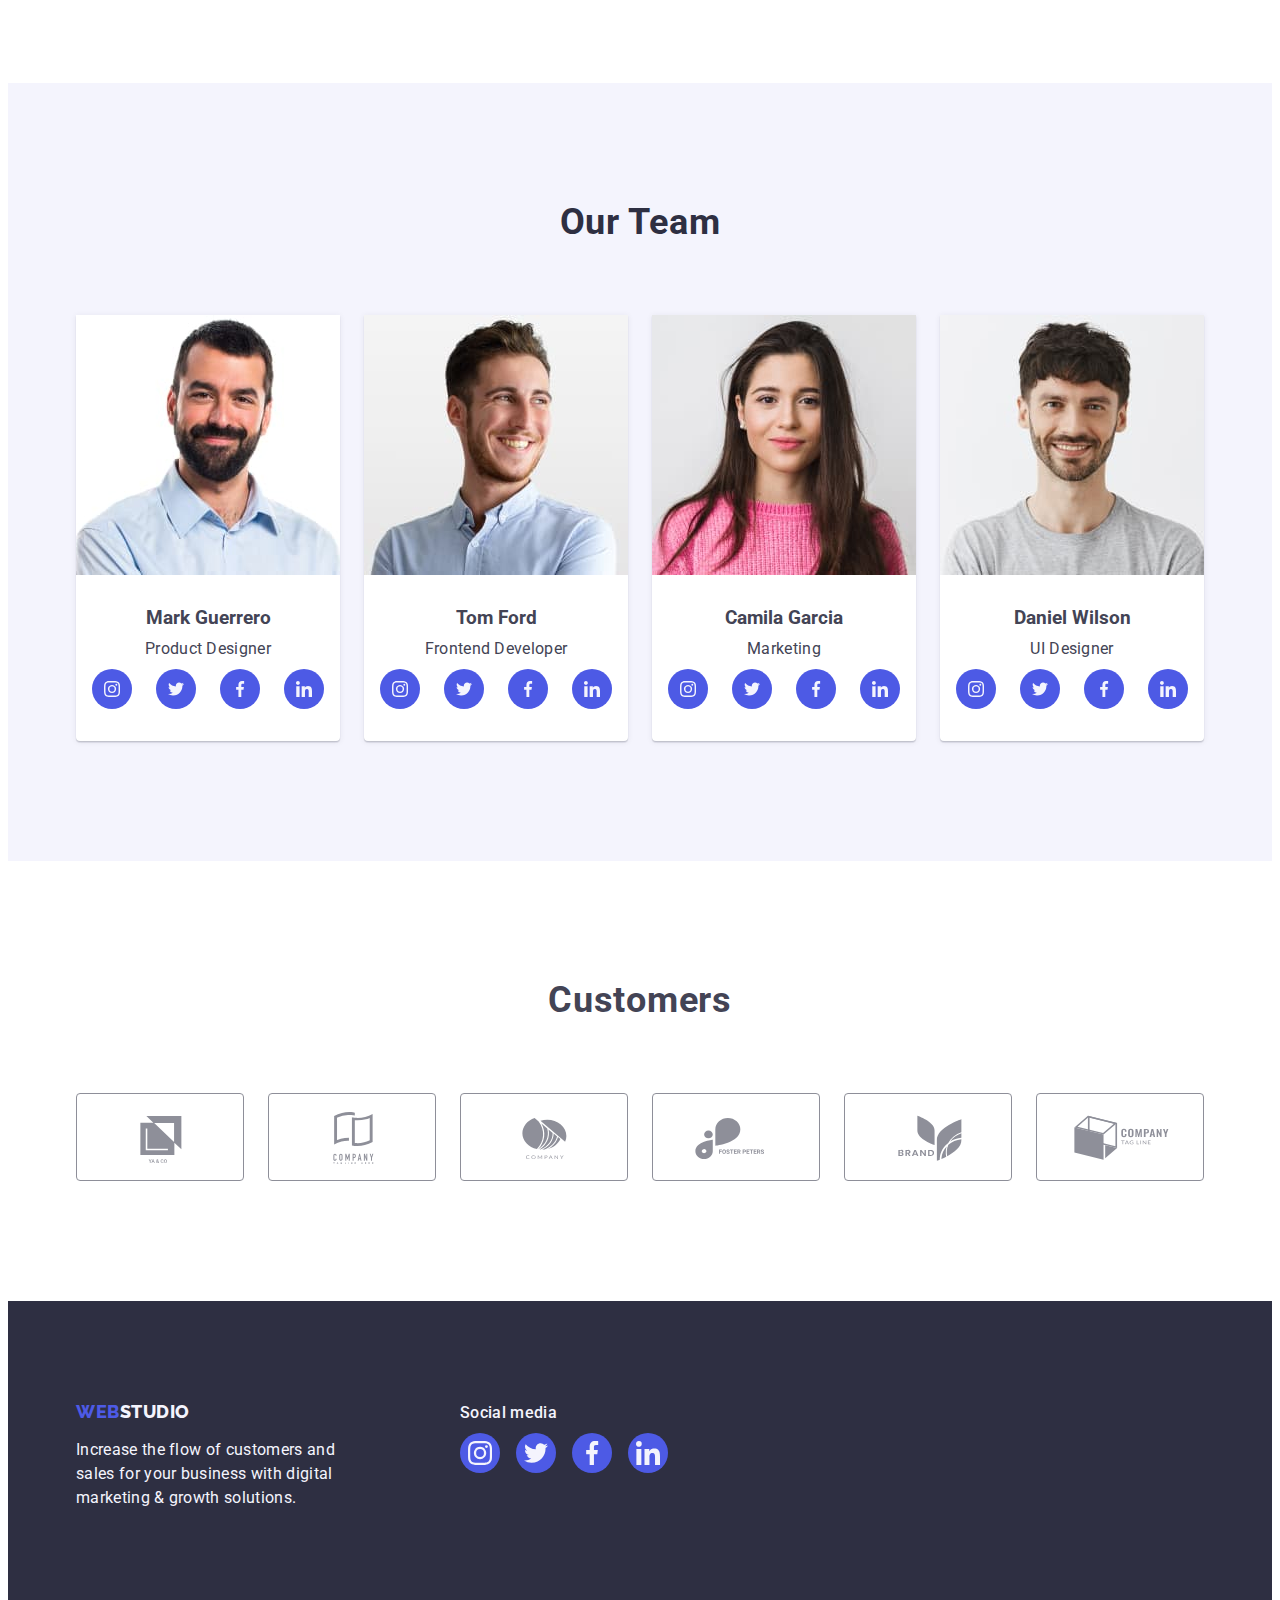
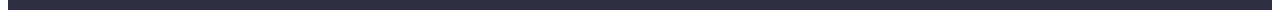
==== commit 8039bd39: "Домашнє завдання 4" ====
--- a/index.html
+++ b/index.html
@@ -140,31 +140,37 @@
                         <div class="tit-container">
                             <h3 class="title name-center">Mark Guerrero</h3>
                             <p class="text-title name-center">Product Designer</p>
-                            <div class="links-list">
-                                <a class="social-links link" href="" target="_blank" rel="noopener no-referrer"
-                                    area-label="icon instagram">
-                                    <svg class="social-icon" width="16" height="16">
-                                        <use href="./images/icons.svg#icon-instagram"></use>
-                                    </svg>
-                                </a>
-                                <a class="social-links link" href="" target="_blank" rel="noopener no-referrer"
-                                    area-label="icon twitter">
-                                    <svg class="social-icon" width="16" height="16">
-                                        <use href="./images/icons.svg#icon-twitter"></use>
-                                    </svg>
-                                </a>
-                                <a class="social-links link" href="" target="_blank" rel="noopener no-referrer"
-                                    area-label="icon facebook">
-                                    <svg class="social-icon" width="16" height="16">
-                                        <use href="./images/icons.svg#icon-facebook"></use>
-                                    </svg>
-                                </a>
-                                <a class="social-links link" href="" target="_blank" rel="noopener no-referrer"
-                                    area-label="icon linkedin">
-                                    <svg class="social-icon" width="16" height="16">
-                                        <use href="./images/icons.svg#icon-linkedin"></use>
-                                    </svg>
-                                </a>
+                            <div class="">
+                                <ul class="links-list list">
+                                    <li class="social-links link">
+                                        <a class="soc-link" href="" target="_blank" rel="noopener no-referrer">
+                                            <svg class="social-icon" width="16" height="16">
+                                                <use href="./images/icons.svg#icon-instagram"></use>
+                                            </svg>
+                                        </a>
+                                    </li>
+                                    <li class="social-links link">
+                                        <a class="soc-link" href="" target="_blank" rel="noopener no-referrer">
+                                            <svg class="social-icon" width="16" height="16">
+                                                <use href="./images/icons.svg#icon-twitter"></use>
+                                            </svg>
+                                        </a>
+                                    </li>
+                                    <li class="social-links link">
+                                        <a class="soc-link" href="" target="_blank" rel="noopener no-referrer">
+                                            <svg class="social-icon" width="16" height="16">
+                                                <use href="./images/icons.svg#icon-facebook"></use>
+                                            </svg>
+                                        </a>
+                                    </li>
+                                    <li class="social-links link">
+                                        <a class="soc-link" href="" target="_blank" rel="noopener no-referrer">
+                                            <svg class="social-icon" width="16" height="16">
+                                                <use href="./images/icons.svg#icon-linkedin"></use>
+                                            </svg>
+                                        </a>
+                                    </li>
+                                </ul>
                             </div>
                         </div>
                     </li>
@@ -173,31 +179,37 @@
                         <div class="tit-container">
                             <h3 class="title name-center">Tom Ford</h3>
                             <p class="text-title name-center">Frontend Developer</p>
-                            <div class="links-list">
-                                <a class="social-links link" href="" target="_blank" rel="noopener no-referrer"
-                                    area-label="icon instagram">
-                                    <svg class="social-icon" width="16" height="16">
-                                        <use href="./images/icons.svg#icon-instagram"></use>
-                                    </svg>
-                                </a>
-                                <a class="social-links link" href="" target="_blank" rel="noopener no-referrer"
-                                    area-label="icon twitter">
-                                    <svg class="social-icon" width="16" height="16">
-                                        <use href="./images/icons.svg#icon-twitter"></use>
-                                    </svg>
-                                </a>
-                                <a class="social-links link" href="" target="_blank" rel="noopener no-referrer"
-                                    area-label="icon facebook">
-                                    <svg class="social-icon" width="16" height="16">
-                                        <use href="./images/icons.svg#icon-facebook"></use>
-                                    </svg>
-                                </a>
-                                <a class="social-links link" href="" target="_blank" rel="noopener no-referrer"
-                                    area-label="icon linkedin">
-                                    <svg class="social-icon" width="16" height="16">
-                                        <use href="./images/icons.svg#icon-linkedin"></use>
-                                    </svg>
-                                </a>
+                            <div class="">
+                                <ul class="links-list list">
+                                    <li class="social-links link">
+                                        <a class="soc-link" href="" target="_blank" rel="noopener no-referrer">
+                                            <svg class="social-icon" width="16" height="16">
+                                                <use href="./images/icons.svg#icon-instagram"></use>
+                                            </svg>
+                                        </a>
+                                    </li>
+                                    <li class="social-links link">
+                                        <a class="soc-link" href="" target="_blank" rel="noopener no-referrer">
+                                            <svg class="social-icon" width="16" height="16">
+                                                <use href="./images/icons.svg#icon-twitter"></use>
+                                            </svg>
+                                        </a>
+                                    </li>
+                                    <li class="social-links link">
+                                        <a class="soc-link" href="" target="_blank" rel="noopener no-referrer">
+                                            <svg class="social-icon" width="16" height="16">
+                                                <use href="./images/icons.svg#icon-facebook"></use>
+                                            </svg>
+                                        </a>
+                                    </li>
+                                    <li class="social-links link">
+                                        <a class="soc-link" href="" target="_blank" rel="noopener no-referrer">
+                                            <svg class="social-icon" width="16" height="16">
+                                                <use href="./images/icons.svg#icon-linkedin"></use>
+                                            </svg>
+                                        </a>
+                                    </li>
+                                </ul>
                             </div>
                         </div>
                     </li>
@@ -206,31 +218,37 @@
                         <div class="tit-container">
                             <h3 class="title name-center">Camila Garcia</h3>
                             <p class="text-title name-center">Marketing</p>
-                            <div class="links-list">
-                                <a class="social-links link" href="" target="_blank" rel="noopener no-referrer"
-                                    area-label="icon instagram">
-                                    <svg class="social-icon" width="16" height="16">
-                                        <use href="./images/icons.svg#icon-instagram"></use>
-                                    </svg>
-                                </a>
-                                <a class="social-links link" href="" target="_blank" rel="noopener no-referrer"
-                                    area-label="icon twitter">
-                                    <svg class="social-icon" width="16" height="16">
-                                        <use href="./images/icons.svg#icon-twitter"></use>
-                                    </svg>
-                                </a>
-                                <a class="social-links link" href="" target="_blank" rel="noopener no-referrer"
-                                    area-label="icon facebook">
-                                    <svg class="social-icon" width="16" height="16">
-                                        <use href="./images/icons.svg#icon-facebook"></use>
-                                    </svg>
-                                </a>
-                                <a class="social-links link" href="" target="_blank" rel="noopener no-referrer"
-                                    area-label="icon linkedin">
-                                    <svg class="social-icon" width="16" height="16">
-                                        <use href="./images/icons.svg#icon-linkedin"></use>
-                                    </svg>
-                                </a>
+                            <div class="">
+                                <ul class="links-list list">
+                                    <li class="social-links link">
+                                        <a class="soc-link" href="" target="_blank" rel="noopener no-referrer">
+                                            <svg class="social-icon" width="16" height="16">
+                                                <use href="./images/icons.svg#icon-instagram"></use>
+                                            </svg>
+                                        </a>
+                                    </li>
+                                    <li class="social-links link">
+                                        <a class="soc-link" href="" target="_blank" rel="noopener no-referrer">
+                                            <svg class="social-icon" width="16" height="16">
+                                                <use href="./images/icons.svg#icon-twitter"></use>
+                                            </svg>
+                                        </a>
+                                    </li>
+                                    <li class="social-links link">
+                                        <a class="soc-link" href="" target="_blank" rel="noopener no-referrer">
+                                            <svg class="social-icon" width="16" height="16">
+                                                <use href="./images/icons.svg#icon-facebook"></use>
+                                            </svg>
+                                        </a>
+                                    </li>
+                                    <li class="social-links link">
+                                        <a class="soc-link" href="" target="_blank" rel="noopener no-referrer">
+                                            <svg class="social-icon" width="16" height="16">
+                                                <use href="./images/icons.svg#icon-linkedin"></use>
+                                            </svg>
+                                        </a>
+                                    </li>
+                                </ul>
                             </div>
                         </div>
                     </li>
@@ -239,97 +257,96 @@
                         <div class="tit-container">
                             <h3 class="title name-center">Daniel Wilson</h3>
                             <p class="text-title name-center">UI Designer</p>
-                            <div class="links-list">
-                                <a class="social-links link" href="" target="_blank" rel="noopener no-referrer"
-                                    area-label="icon instagram">
-                                    <svg class="social-icon" width="16" height="16">
-                                        <use href="./images/icons.svg#icon-instagram"></use>
-                                    </svg>
-                                </a>
-                                <a class="social-links link" href="" target="_blank" rel="noopener no-referrer"
-                                    area-label="icon twitter">
-                                    <svg class="social-icon" width="16" height="16">
-                                        <use href="./images/icons.svg#icon-twitter"></use>
-                                    </svg>
-                                </a>
-                                <a class="social-links link" href="" target="_blank" rel="noopener no-referrer"
-                                    area-label="icon facebook">
-                                    <svg class="social-icon" width="16" height="16">
-                                        <use href="./images/icons.svg#icon-facebook"></use>
-                                    </svg>
-                                </a>
-                                <a class="social-links link" href="" target="_blank" rel="noopener no-referrer"
-                                    area-label="icon linkedin">
-                                    <svg class="social-icon" width="16" height="16">
-                                        <use href="./images/icons.svg#icon-linkedin"></use>
-                                    </svg>
-                                </a>
+                            <div class="">
+                                <ul class="links-list list">
+                                    <li class="social-links link">
+                                        <a class="soc-link" href="" target="_blank" rel="noopener no-referrer">
+                                            <svg class="social-icon" width="16" height="16">
+                                                <use href="./images/icons.svg#icon-instagram"></use>
+                                            </svg>
+                                        </a>
+                                    </li>
+                                    <li class="social-links link">
+                                        <a class="soc-link" href="" target="_blank" rel="noopener no-referrer">
+                                            <svg class="social-icon" width="16" height="16">
+                                                <use href="./images/icons.svg#icon-twitter"></use>
+                                            </svg>
+                                        </a>
+                                    </li>
+                                    <li class="social-links link">
+                                        <a class="soc-link" href="" target="_blank" rel="noopener no-referrer">
+                                            <svg class="social-icon" width="16" height="16">
+                                                <use href="./images/icons.svg#icon-facebook"></use>
+                                            </svg>
+                                        </a>
+                                    </li>
+                                    <li class="social-links link">
+                                        <a class="soc-link" href="" target="_blank" rel="noopener no-referrer">
+                                            <svg class="social-icon" width="16" height="16">
+                                                <use href="./images/icons.svg#icon-linkedin"></use>
+                                            </svg>
+                                        </a>
+                                    </li>
+                                </ul>
                             </div>
                         </div>
+                    </li>
+                </ul>
+            </div>
+        </section>
+
+        <!--П'ята секція-->
+
+        <section class="section">
+            <div class="container">
+                <h2 class="cust-title">Customers</h2>
+                <ul class="clients list">
+                    <li>
+                        <a class="client-icon link" href="" target="_blank" rel="noopener no-referrer">
+                            <svg class="cust-icon" width="104" height="56">
+                                <use href="./images/icons.svg#icon-yaco"></use>
+                            </svg>
+                        </a>
+                    </li>
+                    <li>
+                        <a class="client-icon link" href="" target="_blank" rel="noopener no-referrer">
+                            <svg class="cust-icon" width="104" height="56">
+                                <use href="./images/icons.svg#icon-tagline"></use>
+                            </svg>
+                        </a>
+                    </li>
+                    <li>
+                        <a class="client-icon link" href="" target="_blank" rel="noopener no-referrer">
+                            <svg class="cust-icon" width="104" height="56">
+                                <use href="./images/icons.svg#icon-com"></use>
+                            </svg>
+                        </a>
+                    </li>
+                    <li>
+                        <a class="client-icon link" href="" target="_blank" rel="noopener no-referrer">
+                            <svg class="cust-icon" width="104" height="56">
+                                <use href="./images/icons.svg#icon-foster"></use>
+                            </svg>
+                        </a>
+                    </li>
+                    <li>
+                        <a class="client-icon link" href="" target="_blank" rel="noopener no-referrer">
+                            <svg class="cust-icon" width="104" height="56">
+                                <use href="./images/icons.svg#icon-brand"></use>
+                            </svg>
+                        </a>
+                    </li>
+                    <li>
+                        <a class="client-icon link" href="" target="_blank" rel="noopener no-referrer">
+                            <svg class="cust-icon" width="104" height="56">
+                                <use href="./images/icons.svg#icon-comtag"></use>
+                            </svg>
+                        </a>
                     </li>
                 </ul>
             </div>
         </section>
     </main>
-
-    <!--П'ята секція-->
-
-    <section class="section">
-        <div class="container">
-            <h2 class="cust-title">Customers</h2>
-            <ul class="clients list">
-                <li>
-                    <a class="client-icon link" href="" target="_blank" rel="noopener no-referrer"
-                        area-label="client icon">
-                        <svg class="cust-icon" width="104" height="56">
-                            <use href="./images/icons.svg#icon-yaco"></use>
-                        </svg>
-                    </a>
-                </li>
-                <li>
-                    <a class="client-icon link" href="" target="_blank" rel="noopener no-referrer"
-                        area-label="client icon">
-                        <svg class="cust-icon" width="104" height="56">
-                            <use href="./images/icons.svg#icon-tagline"></use>
-                        </svg>
-                    </a>
-                </li>
-                <li>
-                    <a class="client-icon link" href="" target="_blank" rel="noopener no-referrer"
-                        area-label="client icon">
-                        <svg class="cust-icon" width="104" height="56">
-                            <use href="./images/icons.svg#icon-com"></use>
-                        </svg>
-                    </a>
-                </li>
-                <li>
-                    <a class="client-icon link" href="" target="_blank" rel="noopener no-referrer"
-                        area-label="client icon">
-                        <svg class="cust-icon" width="104" height="56">
-                            <use href="./images/icons.svg#icon-foster"></use>
-                        </svg>
-                    </a>
-                </li>
-                <li>
-                    <a class="client-icon link" href="" target="_blank" rel="noopener no-referrer"
-                        area-label="client icon">
-                        <svg class="cust-icon" width="104" height="56">
-                            <use href="./images/icons.svg#icon-brand"></use>
-                        </svg>
-                    </a>
-                </li>
-                <li>
-                    <a class="client-icon link" href="" target="_blank" rel="noopener no-referrer"
-                        area-label="client icon">
-                        <svg class="cust-icon" width="104" height="56">
-                            <use href="./images/icons.svg#icon-comtag"></use>
-                        </svg>
-                    </a>
-                </li>
-        </div>
-    </section>
-
-
 
 
     <!--Підвал-->
@@ -343,36 +360,32 @@
                     growth
                     solutions.</p>
             </div>
-            <div>
-                <h2 class="social-title">Social media</h2>
+            <div class="soc">
+                <p class="social-title">Social media</p>
                 <ul class="foot-links list">
-                    <li>
-                        <a class="footer-link" href="" target="_blank" rel="noopener no-referrer"
-                            area-label="icon instagram">
+                    <li class="soc-foot-links">
+                        <a class="footer-link link" href="" target="_blank" rel="noopener no-referrer">
                             <svg class="social-icon" width="24" height="24">
                                 <use href="./images/icons.svg#icon-instagram"></use>
                             </svg>
                         </a>
                     </li>
-                    <li>
-                        <a class="footer-link link" href="" target="_blank" rel="noopener no-referrer"
-                            area-label="icon twitter">
+                    <li class="soc-foot-link">
+                        <a class="footer-link link" href="" target="_blank" rel="noopener no-referrer">
                             <svg class="social-icon" width="24" height="24">
                                 <use href="./images/icons.svg#icon-twitter"></use>
                             </svg>
                         </a>
                     </li>
-                    <li>
-                        <a class="footer-link link" href="" target="_blank" rel="noopener no-referrer"
-                            area-label="icon facebook">
+                    <li class="soc-foot-link">
+                        <a class="footer-link link" href="" target="_blank" rel="noopener no-referrer">
                             <svg class="social-icon" width="24" height="24">
                                 <use href="./images/icons.svg#icon-facebook"></use>
                             </svg>
                         </a>
                     </li>
-                    <li>
-                        <a class="footer-link link" href="" target="_blank" rel="noopener no-referrer"
-                            area-label="icon linkedin">
+                    <li class="soc-foot-link">
+                        <a class="footer-link link" href="" target="_blank" rel="noopener no-referrer">
                             <svg class="social-icon" width="24" height="24">
                                 <use href="./images/icons.svg#icon-linkedin"></use>
                             </svg>
--- a/css/styles.css
+++ b/css/styles.css
@@ -105,6 +105,8 @@
 
 .page-hdr {
   border-bottom: 1px solid var(--btnbordercolor);
+  box-shadow: 0px 2px 1px rgba(46, 47, 66, 0.08),
+    0px 1px 1px rgba(46, 47, 66, 0.16), 0px 1px 6px rgba(46, 47, 66, 0.08);
 }
 
 .page-header-container {
@@ -250,7 +252,6 @@
   margin-right: auto;
 
   background-image: linear-gradient(
-      to right,
       rgba(46, 47, 66, 0.7),
       rgba(46, 47, 66, 0.7)
     ),
@@ -341,14 +342,14 @@
 
 .master-photo {
   background-color: var(--backgroundcolor);
+  box-shadow: 0px 1px 6px rgba(46, 47, 66, 0.08),
+    0px 1px 1px rgba(46, 47, 66, 0.16), 0px 2px 1px rgba(46, 47, 66, 0.08);
+  border-radius: 0px 0px 4px 4px;
 }
 
 .tit-container {
   padding-top: 32px;
   padding-bottom: 32px;
-  box-shadow: 0px 1px 6px rgba(46, 47, 66, 0.08),
-    0px 1px 1px rgba(46, 47, 66, 0.16), 0px 2px 1px rgba(46, 47, 66, 0.08);
-  border-radius: 0px 0px 4px 4px;
 }
 
 .name-center {
@@ -374,22 +375,24 @@
 
 .links-list {
   display: flex;
+  gap: 24px;
   justify-content: center;
-  gap: 24px;
-}
-
-.social-links {
+}
+
+.soc-link {
+  display: flex;
+  width: 100%;
+  height: 100%;
   border-radius: 50%;
   width: 40px;
   height: 40px;
-  display: flex;
+  background-color: var(--logowebcolor);
+  align-items: center;
   justify-content: center;
-  align-items: center;
-  background-color: var(--logowebcolor);
-}
-
-.social-links:hover,
-.social-links:focus {
+}
+
+.soc-link:hover,
+.soc-link:focus {
   background-color: var(--activebackbtncolor);
 }
 
@@ -458,7 +461,8 @@
   color: var(--backgroundcolor);
   background-color: var(--activebackbtncolor);
   border: 1px solid transparent;
-  box-shadow: 0px 4px 4px rgba(0, 0, 0, 0.25);
+  box-shadow: 0px 3px 1px rgba(0, 0, 0, 0.1), 0px 2px 1px rgba(0, 0, 0, 0.08),
+    0px 2px 2px rgba(0, 0, 0, 0.12);
 }
 
 /* Друга секція Portfolio */
@@ -474,7 +478,12 @@
   margin-bottom: 72px;
 }
 
-.item-card:hover {
+.item-card {
+  display: block;
+}
+
+.item-card:hover,
+.item-card:focus {
   box-shadow: 0px 1px 6px rgba(46, 47, 66, 0.08),
     0px 1px 1px rgba(46, 47, 66, 0.16), 0px 2px 1px rgba(46, 47, 66, 0.08);
 }
@@ -541,8 +550,9 @@
 }
 
 .foot-indent {
+  display: inline-block;
+  align-items: baseline;
   margin-right: 120px;
-  align-items: baseline;
 }
 
 .foot-text {
@@ -570,13 +580,13 @@
 }
 
 .footer-link {
+  display: flex;
   border-radius: 50%;
   width: 40px;
   min-height: 40px;
-  display: flex;
+  background-color: var(--logowebcolor);
   justify-content: center;
   align-items: center;
-  background-color: var(--logowebcolor);
 }
 
 .footer-link:hover,
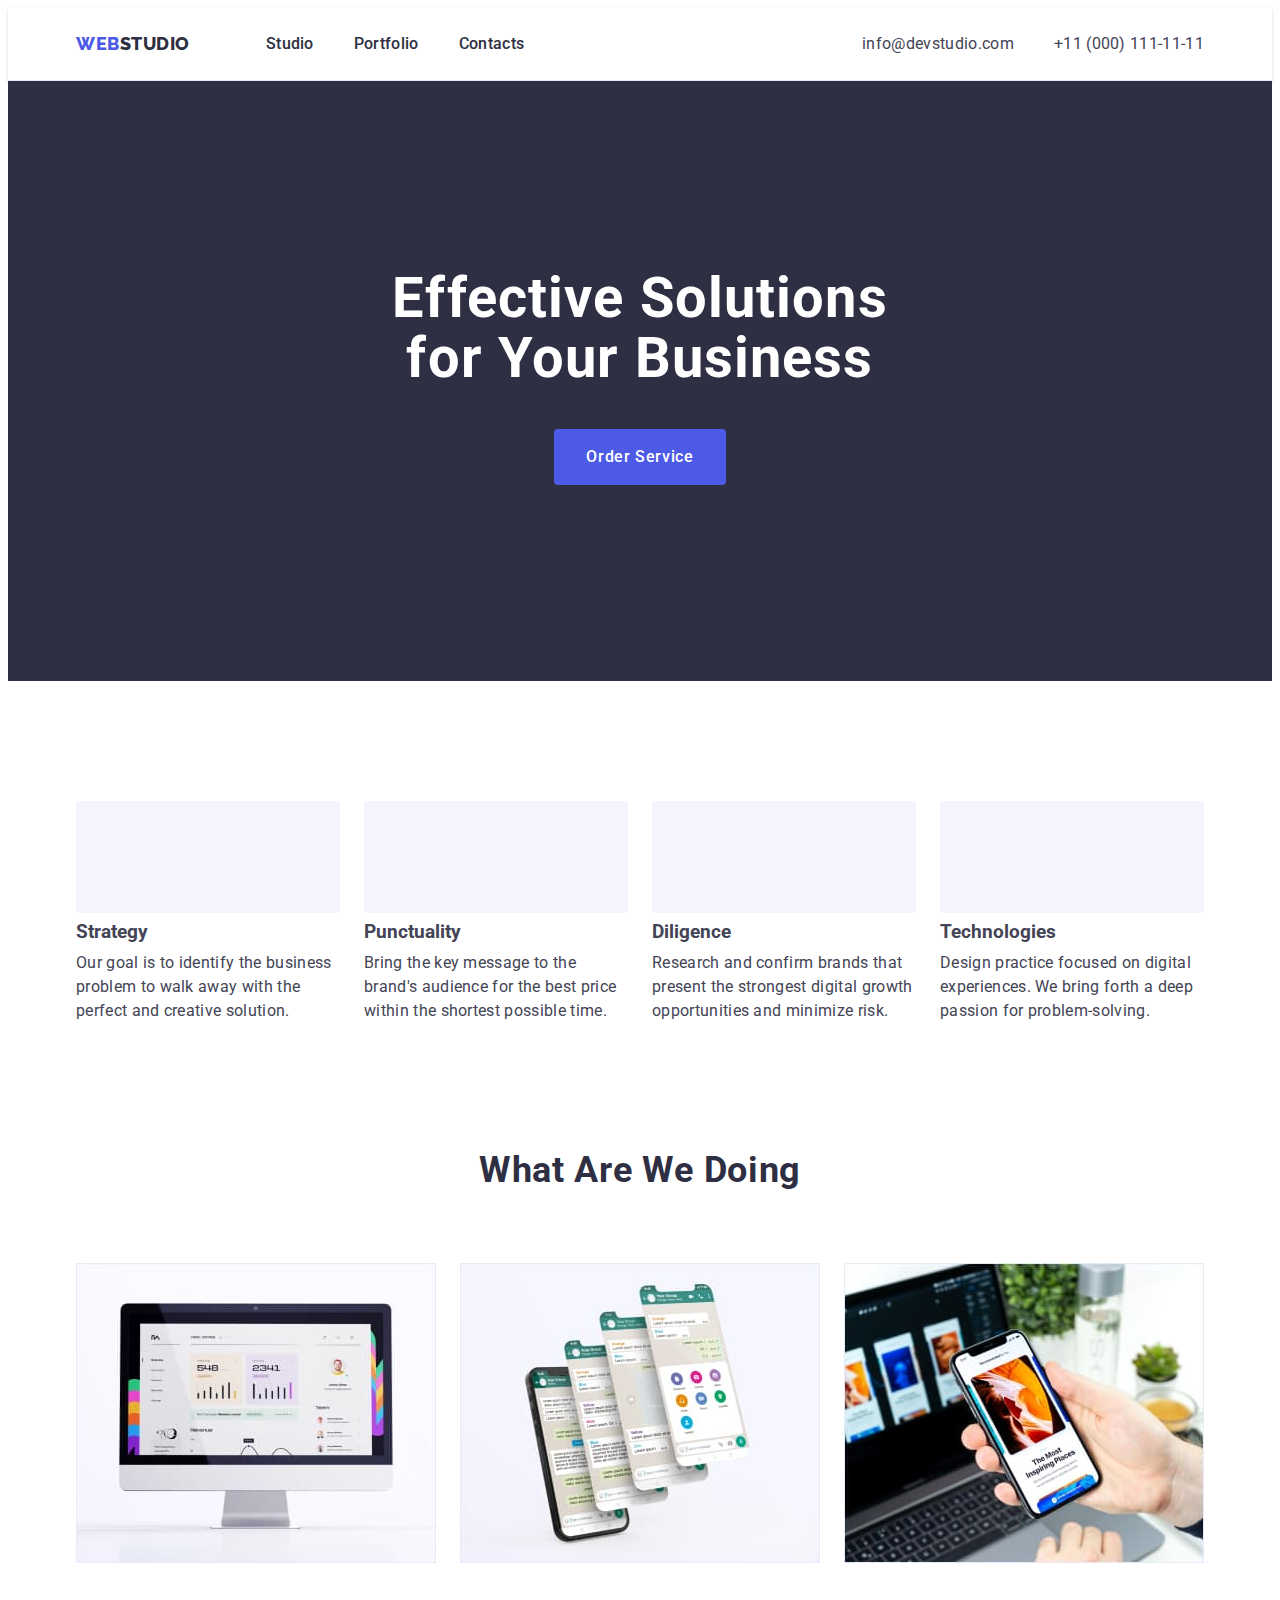
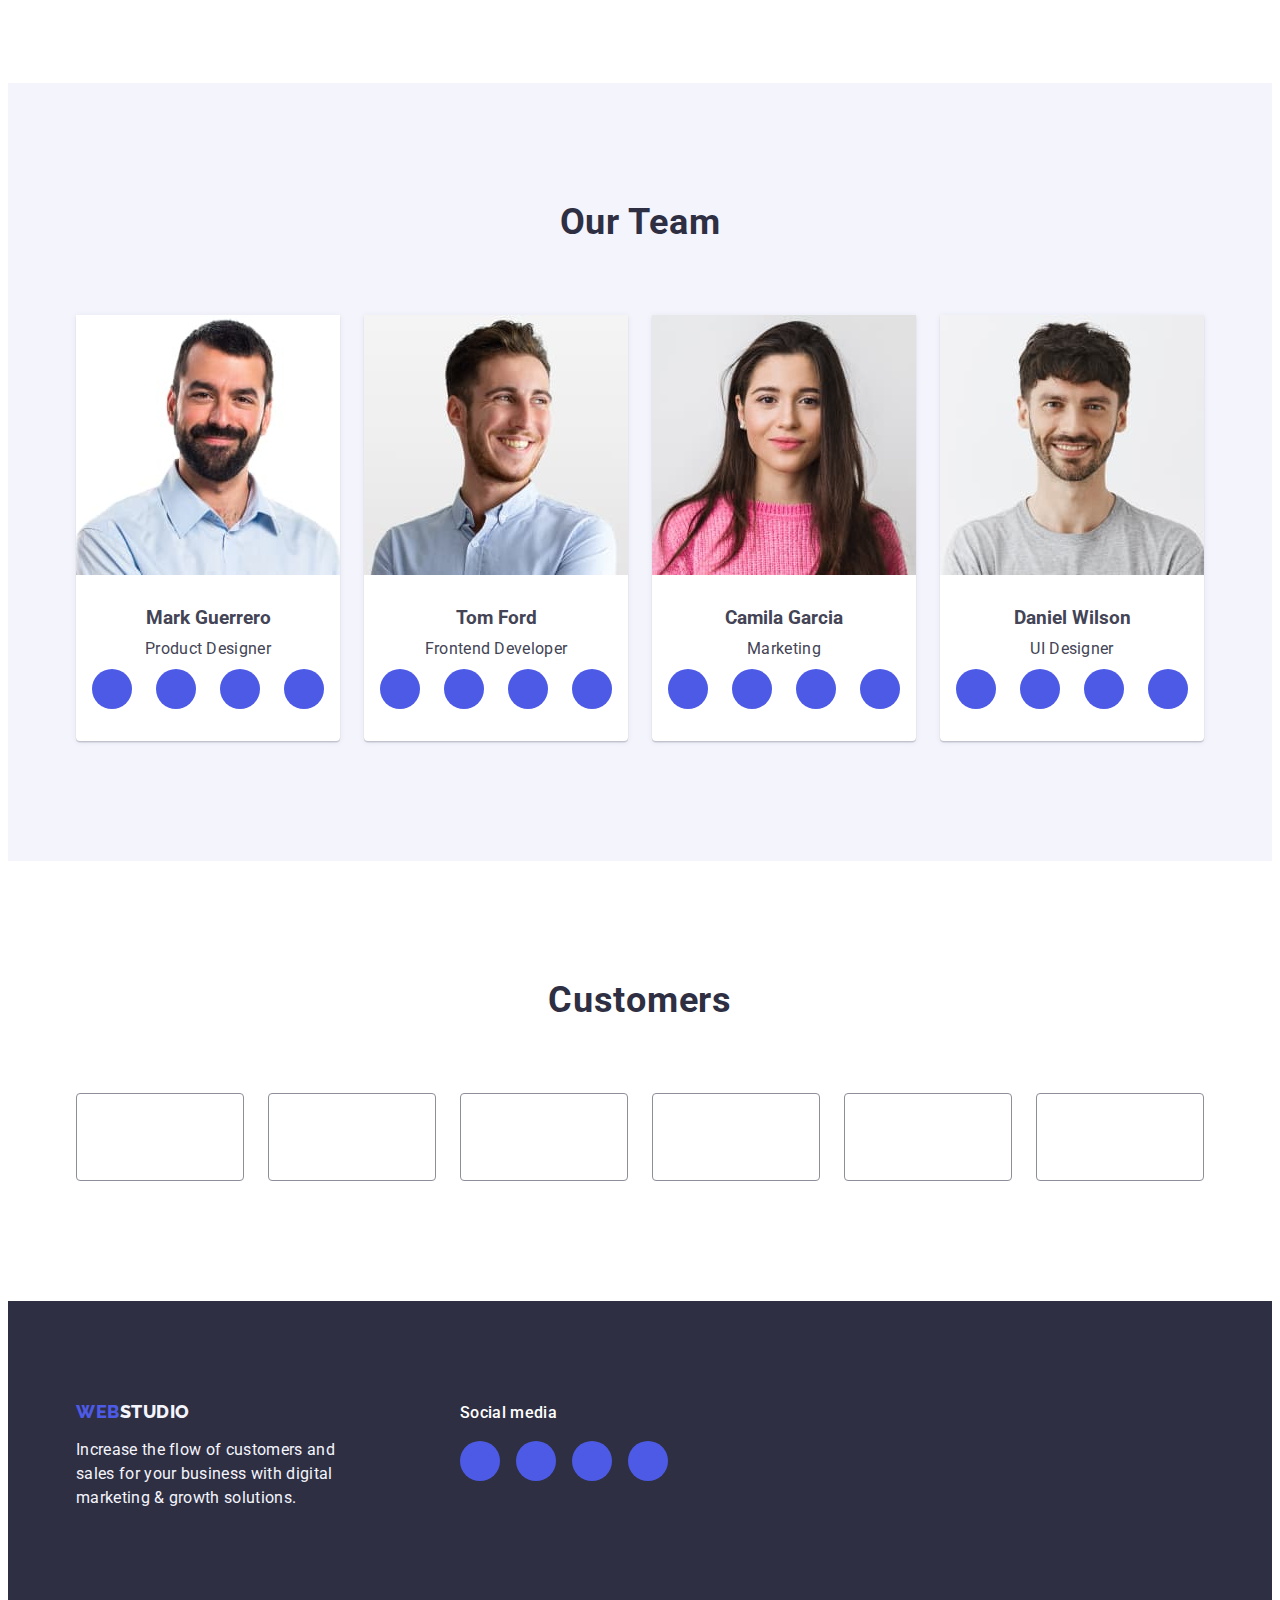
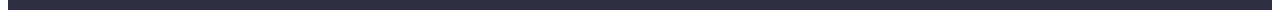
==== commit b89fe0e9: "Домашнє завдання 4" ====
--- a/index.html
+++ b/index.html
@@ -62,7 +62,7 @@
                     <li class="advant">
                         <div class="advant-decor advant-icon">
                             <svg width="64" height="64">
-                                <use href="./images/icons.svg#icon-antenna"></use>
+                                <use href="./images/icon.svg#icon-antenna"></use>
                             </svg>
                         </div>
                         <h3 class="title">Strategy</h3>
@@ -73,7 +73,7 @@
                     <li class="advant">
                         <div class="advant-decor advant-icon">
                             <svg width="64" height="64">
-                                <use href="./images/icons.svg#icon-clock"></use>
+                                <use href="./images/icon.svg#icon-clock"></use>
                             </svg>
                         </div>
                         <h3 class="title">Punctuality</h3>
@@ -85,7 +85,7 @@
                     <li class="advant">
                         <div class="advant-decor advant-icon">
                             <svg width="64" height="64">
-                                <use href="./images/icons.svg#icon-diagram"></use>
+                                <use href="./images/icon.svg#icon-diagram"></use>
                             </svg>
                         </div>
                         <h3 class=" title">Diligence</h3>
@@ -96,7 +96,7 @@
                     <li class="advant">
                         <div class="advant-decor advant-icon">
                             <svg width="64" height="64">
-                                <use href="./images/icons.svg#icon-astronaut"></use>
+                                <use href="./images/icon.svg#icon-astronaut"></use>
                             </svg>
                         </div>
                         <h3 class="title">Technologies</h3>
@@ -140,38 +140,38 @@
                         <div class="tit-container">
                             <h3 class="title name-center">Mark Guerrero</h3>
                             <p class="text-title name-center">Product Designer</p>
-                            <div class="">
-                                <ul class="links-list list">
-                                    <li class="social-links link">
-                                        <a class="soc-link" href="" target="_blank" rel="noopener no-referrer">
-                                            <svg class="social-icon" width="16" height="16">
-                                                <use href="./images/icons.svg#icon-instagram"></use>
-                                            </svg>
-                                        </a>
-                                    </li>
-                                    <li class="social-links link">
-                                        <a class="soc-link" href="" target="_blank" rel="noopener no-referrer">
-                                            <svg class="social-icon" width="16" height="16">
-                                                <use href="./images/icons.svg#icon-twitter"></use>
-                                            </svg>
-                                        </a>
-                                    </li>
-                                    <li class="social-links link">
-                                        <a class="soc-link" href="" target="_blank" rel="noopener no-referrer">
-                                            <svg class="social-icon" width="16" height="16">
-                                                <use href="./images/icons.svg#icon-facebook"></use>
-                                            </svg>
-                                        </a>
-                                    </li>
-                                    <li class="social-links link">
-                                        <a class="soc-link" href="" target="_blank" rel="noopener no-referrer">
-                                            <svg class="social-icon" width="16" height="16">
-                                                <use href="./images/icons.svg#icon-linkedin"></use>
-                                            </svg>
-                                        </a>
-                                    </li>
-                                </ul>
-                            </div>
+
+                            <ul class="links-list list">
+                                <li class="social-links link">
+                                    <a class="soc-link" href="" target="_blank" rel="noopener no-referrer">
+                                        <svg class="social-icon" width="16" height="16">
+                                            <use href="./images/icon.svg#icon-instagram"></use>
+                                        </svg>
+                                    </a>
+                                </li>
+                                <li class="social-links link">
+                                    <a class="soc-link" href="" target="_blank" rel="noopener no-referrer">
+                                        <svg class="social-icon" width="16" height="16">
+                                            <use href="./images/icon.svg#icon-twitter"></use>
+                                        </svg>
+                                    </a>
+                                </li>
+                                <li class="social-links link">
+                                    <a class="soc-link" href="" target="_blank" rel="noopener no-referrer">
+                                        <svg class="social-icon" width="16" height="16">
+                                            <use href="./images/icon.svg#icon-facebook"></use>
+                                        </svg>
+                                    </a>
+                                </li>
+                                <li class="social-links link">
+                                    <a class="soc-link" href="" target="_blank" rel="noopener no-referrer">
+                                        <svg class="social-icon" width="16" height="16">
+                                            <use href="./images/icon.svg#icon-linkedin"></use>
+                                        </svg>
+                                    </a>
+                                </li>
+                            </ul>
+
                         </div>
                     </li>
                     <li class="master-photo">
@@ -179,38 +179,38 @@
                         <div class="tit-container">
                             <h3 class="title name-center">Tom Ford</h3>
                             <p class="text-title name-center">Frontend Developer</p>
-                            <div class="">
-                                <ul class="links-list list">
-                                    <li class="social-links link">
-                                        <a class="soc-link" href="" target="_blank" rel="noopener no-referrer">
-                                            <svg class="social-icon" width="16" height="16">
-                                                <use href="./images/icons.svg#icon-instagram"></use>
-                                            </svg>
-                                        </a>
-                                    </li>
-                                    <li class="social-links link">
-                                        <a class="soc-link" href="" target="_blank" rel="noopener no-referrer">
-                                            <svg class="social-icon" width="16" height="16">
-                                                <use href="./images/icons.svg#icon-twitter"></use>
-                                            </svg>
-                                        </a>
-                                    </li>
-                                    <li class="social-links link">
-                                        <a class="soc-link" href="" target="_blank" rel="noopener no-referrer">
-                                            <svg class="social-icon" width="16" height="16">
-                                                <use href="./images/icons.svg#icon-facebook"></use>
-                                            </svg>
-                                        </a>
-                                    </li>
-                                    <li class="social-links link">
-                                        <a class="soc-link" href="" target="_blank" rel="noopener no-referrer">
-                                            <svg class="social-icon" width="16" height="16">
-                                                <use href="./images/icons.svg#icon-linkedin"></use>
-                                            </svg>
-                                        </a>
-                                    </li>
-                                </ul>
-                            </div>
+
+                            <ul class="links-list list">
+                                <li class="social-links link">
+                                    <a class="soc-link" href="" target="_blank" rel="noopener no-referrer">
+                                        <svg class="social-icon" width="16" height="16">
+                                            <use href="./images/icon.svg#icon-instagram"></use>
+                                        </svg>
+                                    </a>
+                                </li>
+                                <li class="social-links link">
+                                    <a class="soc-link" href="" target="_blank" rel="noopener no-referrer">
+                                        <svg class="social-icon" width="16" height="16">
+                                            <use href="./images/icon.svg#icon-twitter"></use>
+                                        </svg>
+                                    </a>
+                                </li>
+                                <li class="social-links link">
+                                    <a class="soc-link" href="" target="_blank" rel="noopener no-referrer">
+                                        <svg class="social-icon" width="16" height="16">
+                                            <use href="./images/icon.svg#icon-facebook"></use>
+                                        </svg>
+                                    </a>
+                                </li>
+                                <li class="social-links link">
+                                    <a class="soc-link" href="" target="_blank" rel="noopener no-referrer">
+                                        <svg class="social-icon" width="16" height="16">
+                                            <use href="./images/icon.svg#icon-linkedin"></use>
+                                        </svg>
+                                    </a>
+                                </li>
+                            </ul>
+
                         </div>
                     </li>
                     <li class="master-photo">
@@ -218,38 +218,38 @@
                         <div class="tit-container">
                             <h3 class="title name-center">Camila Garcia</h3>
                             <p class="text-title name-center">Marketing</p>
-                            <div class="">
-                                <ul class="links-list list">
-                                    <li class="social-links link">
-                                        <a class="soc-link" href="" target="_blank" rel="noopener no-referrer">
-                                            <svg class="social-icon" width="16" height="16">
-                                                <use href="./images/icons.svg#icon-instagram"></use>
-                                            </svg>
-                                        </a>
-                                    </li>
-                                    <li class="social-links link">
-                                        <a class="soc-link" href="" target="_blank" rel="noopener no-referrer">
-                                            <svg class="social-icon" width="16" height="16">
-                                                <use href="./images/icons.svg#icon-twitter"></use>
-                                            </svg>
-                                        </a>
-                                    </li>
-                                    <li class="social-links link">
-                                        <a class="soc-link" href="" target="_blank" rel="noopener no-referrer">
-                                            <svg class="social-icon" width="16" height="16">
-                                                <use href="./images/icons.svg#icon-facebook"></use>
-                                            </svg>
-                                        </a>
-                                    </li>
-                                    <li class="social-links link">
-                                        <a class="soc-link" href="" target="_blank" rel="noopener no-referrer">
-                                            <svg class="social-icon" width="16" height="16">
-                                                <use href="./images/icons.svg#icon-linkedin"></use>
-                                            </svg>
-                                        </a>
-                                    </li>
-                                </ul>
-                            </div>
+
+                            <ul class="links-list list">
+                                <li class="social-links link">
+                                    <a class="soc-link" href="" target="_blank" rel="noopener no-referrer">
+                                        <svg class="social-icon" width="16" height="16">
+                                            <use href="./images/icon.svg#icon-instagram"></use>
+                                        </svg>
+                                    </a>
+                                </li>
+                                <li class="social-links link">
+                                    <a class="soc-link" href="" target="_blank" rel="noopener no-referrer">
+                                        <svg class="social-icon" width="16" height="16">
+                                            <use href="./images/icon.svg#icon-twitter"></use>
+                                        </svg>
+                                    </a>
+                                </li>
+                                <li class="social-links link">
+                                    <a class="soc-link" href="" target="_blank" rel="noopener no-referrer">
+                                        <svg class="social-icon" width="16" height="16">
+                                            <use href="./images/icon.svg#icon-facebook"></use>
+                                        </svg>
+                                    </a>
+                                </li>
+                                <li class="social-links link">
+                                    <a class="soc-link" href="" target="_blank" rel="noopener no-referrer">
+                                        <svg class="social-icon" width="16" height="16">
+                                            <use href="./images/icon.svg#icon-linkedin"></use>
+                                        </svg>
+                                    </a>
+                                </li>
+                            </ul>
+
                         </div>
                     </li>
                     <li class="master-photo">
@@ -257,38 +257,38 @@
                         <div class="tit-container">
                             <h3 class="title name-center">Daniel Wilson</h3>
                             <p class="text-title name-center">UI Designer</p>
-                            <div class="">
-                                <ul class="links-list list">
-                                    <li class="social-links link">
-                                        <a class="soc-link" href="" target="_blank" rel="noopener no-referrer">
-                                            <svg class="social-icon" width="16" height="16">
-                                                <use href="./images/icons.svg#icon-instagram"></use>
-                                            </svg>
-                                        </a>
-                                    </li>
-                                    <li class="social-links link">
-                                        <a class="soc-link" href="" target="_blank" rel="noopener no-referrer">
-                                            <svg class="social-icon" width="16" height="16">
-                                                <use href="./images/icons.svg#icon-twitter"></use>
-                                            </svg>
-                                        </a>
-                                    </li>
-                                    <li class="social-links link">
-                                        <a class="soc-link" href="" target="_blank" rel="noopener no-referrer">
-                                            <svg class="social-icon" width="16" height="16">
-                                                <use href="./images/icons.svg#icon-facebook"></use>
-                                            </svg>
-                                        </a>
-                                    </li>
-                                    <li class="social-links link">
-                                        <a class="soc-link" href="" target="_blank" rel="noopener no-referrer">
-                                            <svg class="social-icon" width="16" height="16">
-                                                <use href="./images/icons.svg#icon-linkedin"></use>
-                                            </svg>
-                                        </a>
-                                    </li>
-                                </ul>
-                            </div>
+
+                            <ul class="links-list list">
+                                <li class="social-links link">
+                                    <a class="soc-link" href="" target="_blank" rel="noopener no-referrer">
+                                        <svg class="social-icon" width="16" height="16">
+                                            <use href="./images/icon.svg#icon-instagram"></use>
+                                        </svg>
+                                    </a>
+                                </li>
+                                <li class="social-links link">
+                                    <a class="soc-link" href="" target="_blank" rel="noopener no-referrer">
+                                        <svg class="social-icon" width="16" height="16">
+                                            <use href="./images/icon.svg#icon-twitter"></use>
+                                        </svg>
+                                    </a>
+                                </li>
+                                <li class="social-links link">
+                                    <a class="soc-link" href="" target="_blank" rel="noopener no-referrer">
+                                        <svg class="social-icon" width="16" height="16">
+                                            <use href="./images/icon.svg#icon-facebook"></use>
+                                        </svg>
+                                    </a>
+                                </li>
+                                <li class="social-links link">
+                                    <a class="soc-link" href="" target="_blank" rel="noopener no-referrer">
+                                        <svg class="social-icon" width="16" height="16">
+                                            <use href="./images/icon.svg#icon-linkedin"></use>
+                                        </svg>
+                                    </a>
+                                </li>
+                            </ul>
+
                         </div>
                     </li>
                 </ul>
@@ -301,45 +301,45 @@
             <div class="container">
                 <h2 class="cust-title">Customers</h2>
                 <ul class="clients list">
-                    <li>
-                        <a class="client-icon link" href="" target="_blank" rel="noopener no-referrer">
-                            <svg class="cust-icon" width="104" height="56">
-                                <use href="./images/icons.svg#icon-yaco"></use>
-                            </svg>
-                        </a>
-                    </li>
-                    <li>
-                        <a class="client-icon link" href="" target="_blank" rel="noopener no-referrer">
-                            <svg class="cust-icon" width="104" height="56">
-                                <use href="./images/icons.svg#icon-tagline"></use>
-                            </svg>
-                        </a>
-                    </li>
-                    <li>
-                        <a class="client-icon link" href="" target="_blank" rel="noopener no-referrer">
-                            <svg class="cust-icon" width="104" height="56">
-                                <use href="./images/icons.svg#icon-com"></use>
-                            </svg>
-                        </a>
-                    </li>
-                    <li>
-                        <a class="client-icon link" href="" target="_blank" rel="noopener no-referrer">
-                            <svg class="cust-icon" width="104" height="56">
-                                <use href="./images/icons.svg#icon-foster"></use>
-                            </svg>
-                        </a>
-                    </li>
-                    <li>
-                        <a class="client-icon link" href="" target="_blank" rel="noopener no-referrer">
-                            <svg class="cust-icon" width="104" height="56">
-                                <use href="./images/icons.svg#icon-brand"></use>
-                            </svg>
-                        </a>
-                    </li>
-                    <li>
-                        <a class="client-icon link" href="" target="_blank" rel="noopener no-referrer">
-                            <svg class="cust-icon" width="104" height="56">
-                                <use href="./images/icons.svg#icon-comtag"></use>
+                    <li class="client">
+                        <a class="client-icon link" href="" target="_blank" rel="noopener no-referrer">
+                            <svg class="cust-icon" width="104" height="56">
+                                <use href="./images/icon.svg#icon-yaco"></use>
+                            </svg>
+                        </a>
+                    </li>
+                    <li class="client">
+                        <a class="client-icon link" href="" target="_blank" rel="noopener no-referrer">
+                            <svg class="cust-icon" width="104" height="56">
+                                <use href="./images/icon.svg#icon-tagline"></use>
+                            </svg>
+                        </a>
+                    </li>
+                    <li class="client">
+                        <a class="client-icon link" href="" target="_blank" rel="noopener no-referrer">
+                            <svg class="cust-icon" width="104" height="56">
+                                <use href="./images/icon.svg#icon-com"></use>
+                            </svg>
+                        </a>
+                    </li>
+                    <li class="client">
+                        <a class="client-icon link" href="" target="_blank" rel="noopener no-referrer">
+                            <svg class="cust-icon" width="104" height="56">
+                                <use href="./images/icon.svg#icon-foster"></use>
+                            </svg>
+                        </a>
+                    </li>
+                    <li class="client">
+                        <a class="client-icon link" href="" target="_blank" rel="noopener no-referrer">
+                            <svg class="cust-icon" width="104" height="56">
+                                <use href="./images/icon.svg#icon-brand"></use>
+                            </svg>
+                        </a>
+                    </li>
+                    <li class="client">
+                        <a class="client-icon link" href="" target="_blank" rel="noopener no-referrer">
+                            <svg class="cust-icon" width="104" height="56">
+                                <use href="./images/icon.svg#icon-comtag"></use>
                             </svg>
                         </a>
                     </li>
@@ -366,28 +366,28 @@
                     <li class="soc-foot-links">
                         <a class="footer-link link" href="" target="_blank" rel="noopener no-referrer">
                             <svg class="social-icon" width="24" height="24">
-                                <use href="./images/icons.svg#icon-instagram"></use>
-                            </svg>
-                        </a>
-                    </li>
-                    <li class="soc-foot-link">
+                                <use href="./images/icon.svg#icon-instagram"></use>
+                            </svg>
+                        </a>
+                    </li>
+                    <li class="soc-foot-links">
                         <a class="footer-link link" href="" target="_blank" rel="noopener no-referrer">
                             <svg class="social-icon" width="24" height="24">
-                                <use href="./images/icons.svg#icon-twitter"></use>
-                            </svg>
-                        </a>
-                    </li>
-                    <li class="soc-foot-link">
+                                <use href="./images/icon.svg#icon-twitter"></use>
+                            </svg>
+                        </a>
+                    </li>
+                    <li class="soc-foot-links">
                         <a class="footer-link link" href="" target="_blank" rel="noopener no-referrer">
                             <svg class="social-icon" width="24" height="24">
-                                <use href="./images/icons.svg#icon-facebook"></use>
-                            </svg>
-                        </a>
-                    </li>
-                    <li class="soc-foot-link">
+                                <use href="./images/icon.svg#icon-facebook"></use>
+                            </svg>
+                        </a>
+                    </li>
+                    <li class="soc-foot-links">
                         <a class="footer-link link" href="" target="_blank" rel="noopener no-referrer">
                             <svg class="social-icon" width="24" height="24">
-                                <use href="./images/icons.svg#icon-linkedin"></use>
+                                <use href="./images/icon.svg#icon-linkedin"></use>
                             </svg>
                         </a>
                     </li>
--- a/css/styles.css
+++ b/css/styles.css
@@ -405,11 +405,12 @@
 .cust-title {
   font-weight: 700;
   font-size: 36px;
-  line-height: 1.11;
+  line-height: 1.1;
   text-align: center;
   letter-spacing: 0.02em;
   text-transform: capitalize;
   margin-bottom: 72px;
+  color: var(--textcolor);
 }
 
 .clients {
@@ -424,6 +425,7 @@
   display: flex;
   justify-content: center;
   align-items: center;
+  color: var(--clienticonfill);
   border: 1px solid var(--clienticonfill);
   border-radius: 4px;
   fill: var(--clienticonfill);
@@ -431,8 +433,13 @@
 
 .client-icon:hover,
 .client-icon:focus {
+  color: var(--activebackbtncolor);
   fill: var(--activebackbtncolor);
   border-color: var(--activebackbtncolor);
+}
+
+.cust-icon {
+  fill: currentColor;
 }
 
 /* Перша секція Portfolio */
@@ -478,12 +485,12 @@
   margin-bottom: 72px;
 }
 
-.item-card {
-  display: block;
-}
-
-.item-card:hover,
-.item-card:focus {
+.down-card {
+  display: block;
+}
+
+.down-card:hover,
+.down-card:focus {
   box-shadow: 0px 1px 6px rgba(46, 47, 66, 0.08),
     0px 1px 1px rgba(46, 47, 66, 0.16), 0px 2px 1px rgba(46, 47, 66, 0.08);
 }
@@ -491,7 +498,6 @@
 .item-photo {
   display: flex;
   flex-wrap: wrap;
-
   gap: 24px;
   row-gap: 48px;
 }
@@ -542,26 +548,29 @@
   background-color: var(--textcolor);
   padding-top: 100px;
   padding-bottom: 100px;
-  display: block;
 }
 
 .flex-foot {
   display: flex;
+  align-items: baseline;
+  gap: 120px;
 }
 
 .foot-indent {
-  display: inline-block;
-  align-items: baseline;
-  margin-right: 120px;
+  display: block;
 }
 
 .foot-text {
-  display: inline-block;
+  display: block;
   font-weight: 400;
   line-height: 1.5;
   letter-spacing: 0.02em;
   color: var(--secondarycolor);
   width: 264px;
+}
+
+.soc {
+  display: block;
 }
 
 .social-title {
@@ -569,8 +578,8 @@
   font-size: 16px;
   line-height: 1.5;
   letter-spacing: 0.02em;
-  color: var(--secondarycolor);
-  margin-bottom: 8px;
+  color: var(--backgroundcolor);
+  margin-bottom: 16px;
 }
 
 .foot-links {
